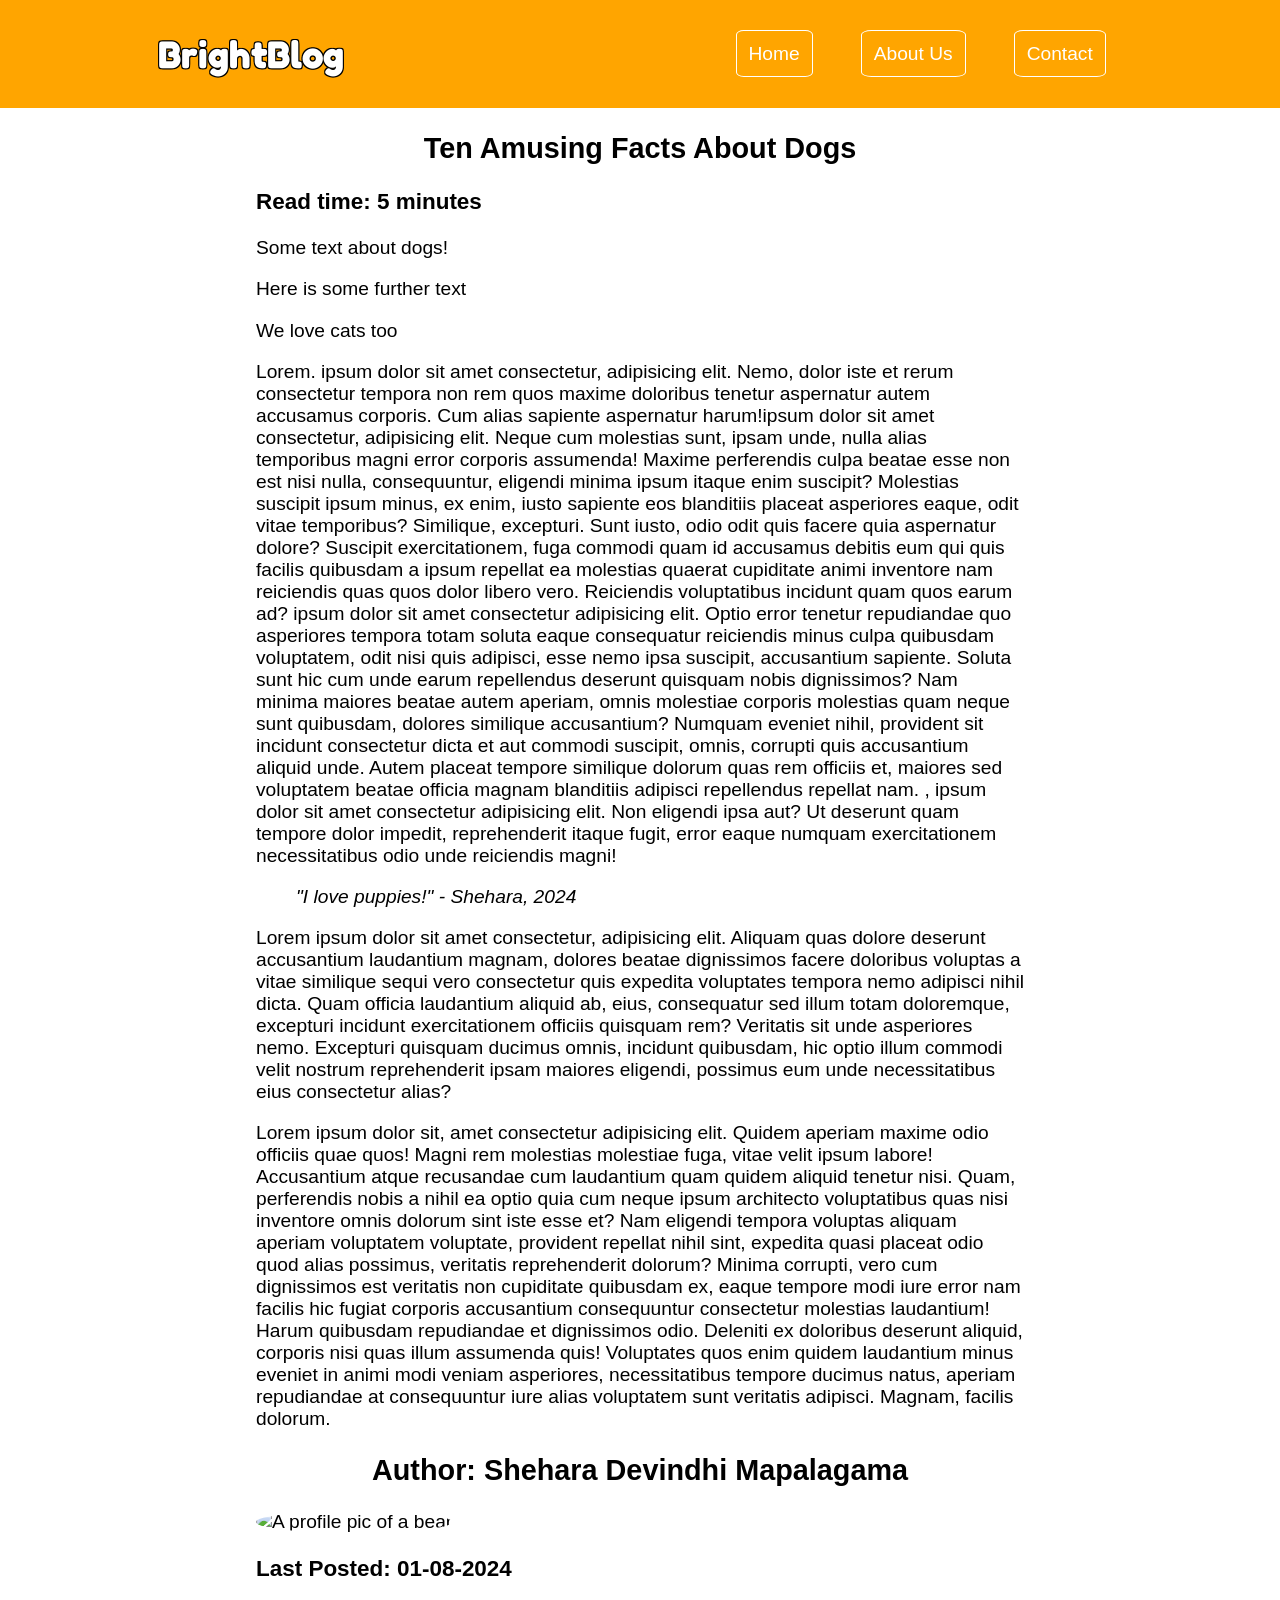
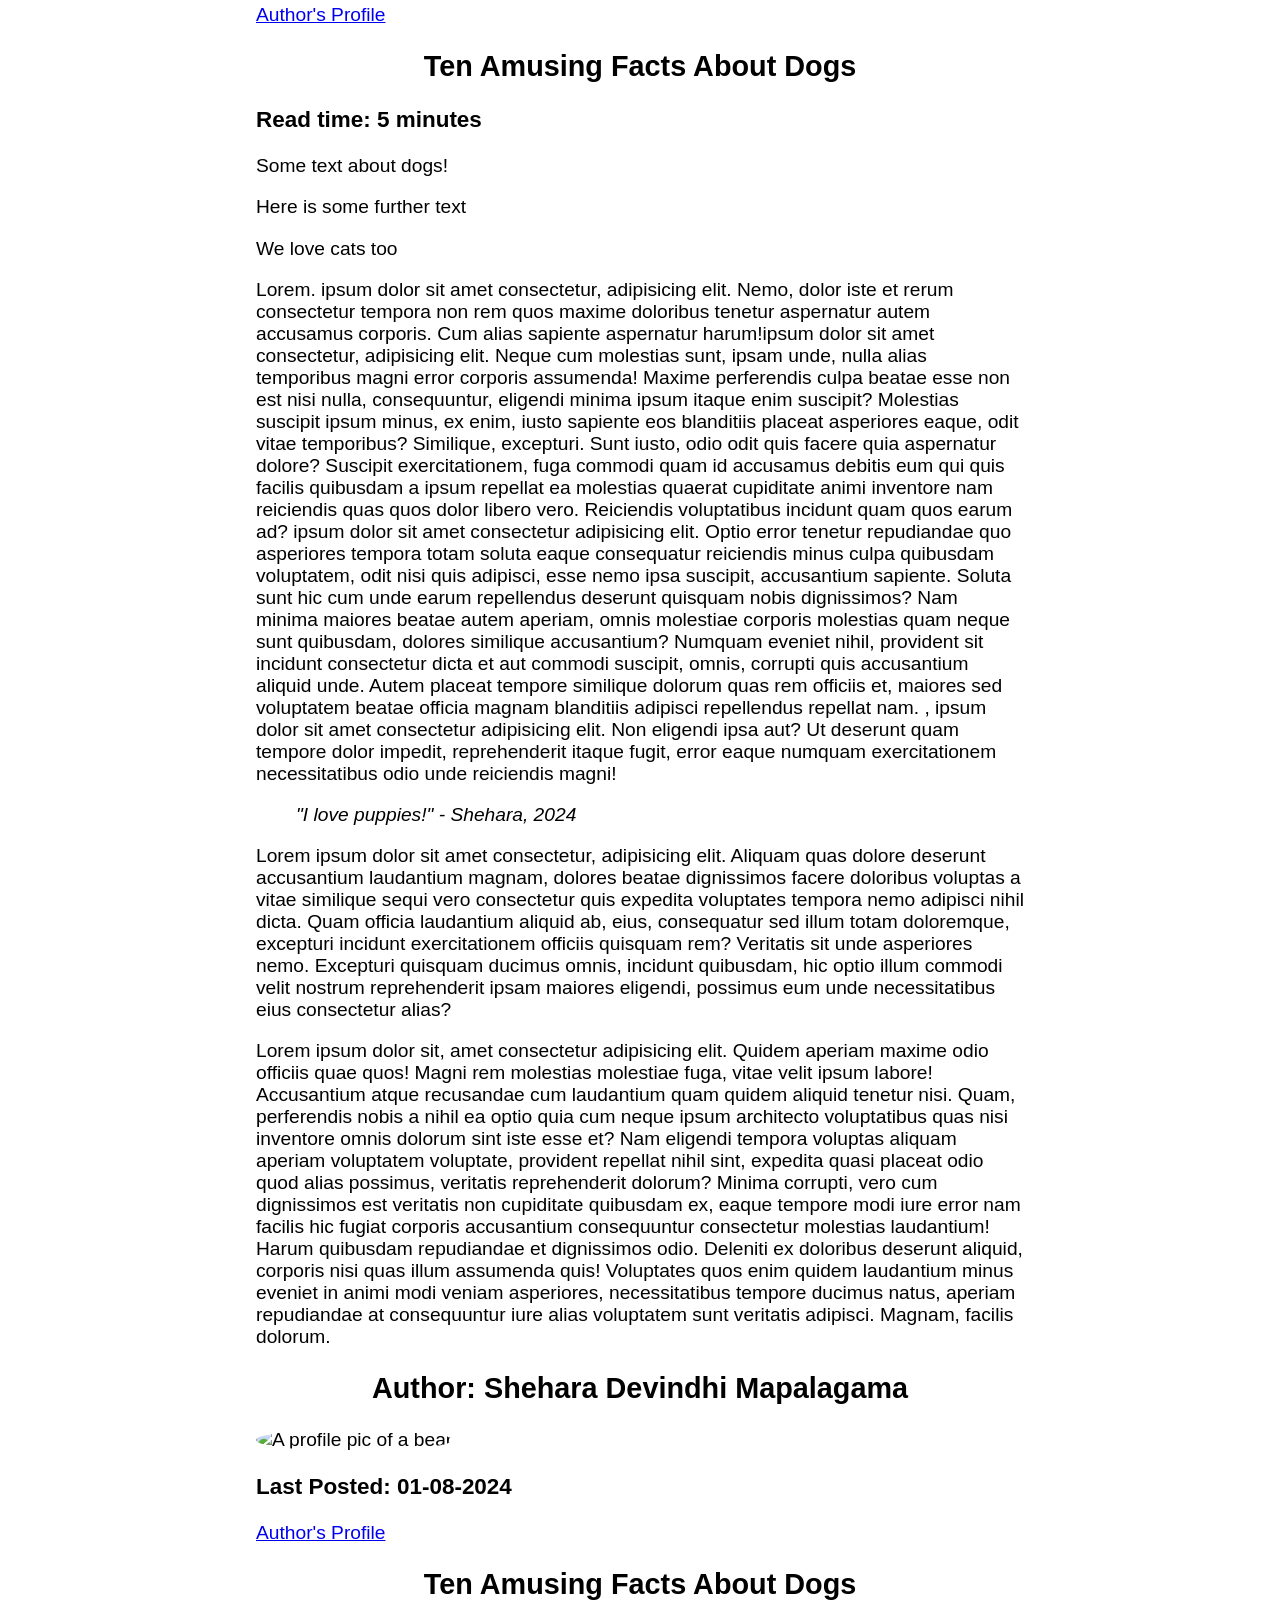
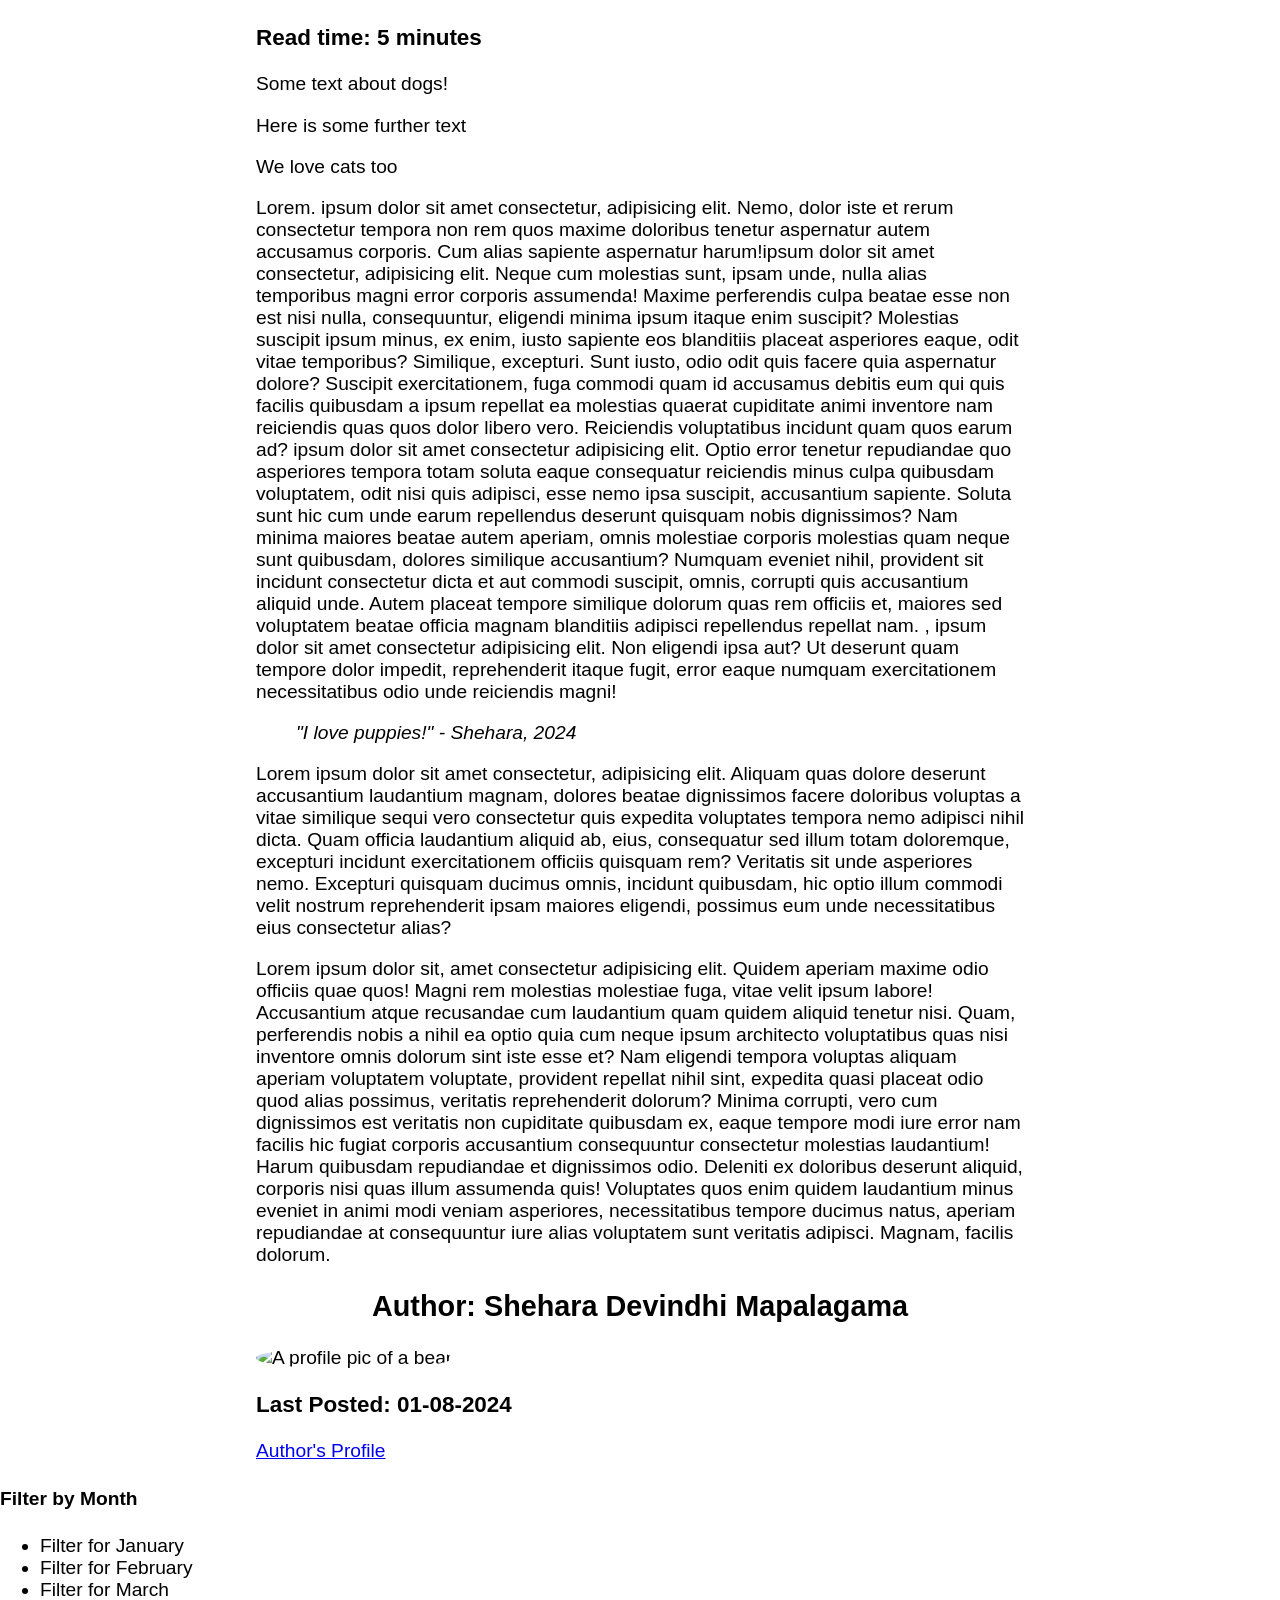
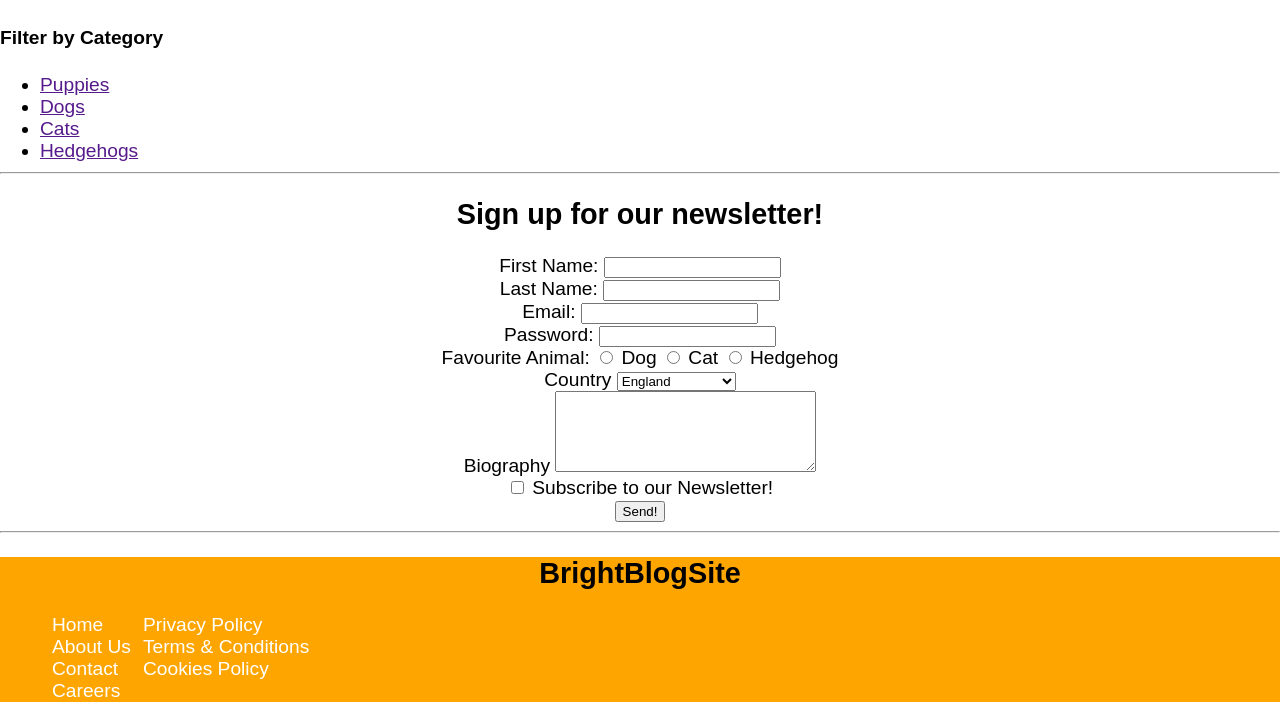
==== index.html @ 5679c1b8 "initial comment" ====
<!DOCTYPE html>
<html lang="en">
<head>
    <link rel="stylesheet" href="style.css">
    <script src = "app.js"> </script>
    <link href="https://fonts.googleapis.com/css2?family=Fredoka+One&display=swap"  rel="stylesheet">
    <meta charset="UTF-8">
    <meta name="viewport" content="width=device-width, initial-scale=1.0">
    <title>BrightBlogSite</title>
</head>
<body>
    <header>
        <!-- the content of the header goes here -->
         <h1  id="logo">BrightBlog</h1>
         <nav>
            <ul id="nav-ul">
                <li><a href="" class="navbutton">Home</a></li>
                <li><a href="" class="navbutton">About Us</a></li>
                <li><a href="" class="navbutton">Contact</a></li>
            </ul>
         </nav>
    </header>  
    <main>
        <div id="main-content">
            <article>
                <header>
                <!-- Article's Header Goes Here -->
                <h2> Ten Amusing Facts About Dogs </h2>
                <h3> Read time: 5 minutes </h3>
                </header>
                <main>
                    <p> Some text about dogs! </p>
                    <p> Here is some further text </p>
                    <p> We love cats too </p>
                    <p> Lorem. ipsum dolor sit amet consectetur, adipisicing elit. Nemo, dolor iste et rerum consectetur tempora non rem quos maxime doloribus tenetur aspernatur autem accusamus corporis. Cum alias sapiente aspernatur harum!ipsum dolor sit amet consectetur, adipisicing elit. Neque cum molestias sunt, ipsam unde, nulla alias temporibus magni error corporis assumenda! Maxime perferendis culpa beatae esse non est nisi nulla, consequuntur, eligendi minima ipsum itaque enim suscipit? Molestias suscipit ipsum minus, ex enim, iusto sapiente eos blanditiis placeat asperiores eaque, odit vitae temporibus? Similique, excepturi. Sunt iusto, odio odit quis facere quia aspernatur dolore? Suscipit exercitationem, fuga commodi quam id accusamus debitis eum qui quis facilis quibusdam a ipsum repellat ea molestias quaerat cupiditate animi inventore nam reiciendis quas quos dolor libero vero. Reiciendis voluptatibus incidunt quam quos earum ad? ipsum dolor sit amet consectetur adipisicing elit. Optio error tenetur repudiandae quo asperiores tempora totam soluta eaque consequatur reiciendis minus culpa quibusdam voluptatem, odit nisi quis adipisci, esse nemo ipsa suscipit, accusantium sapiente. Soluta sunt hic cum unde earum repellendus deserunt quisquam nobis dignissimos? Nam minima maiores beatae autem aperiam, omnis molestiae corporis molestias quam neque sunt quibusdam, dolores similique accusantium? Numquam eveniet nihil, provident sit incidunt consectetur dicta et aut commodi suscipit, omnis, corrupti quis accusantium aliquid unde. Autem placeat tempore similique dolorum quas rem officiis et, maiores sed voluptatem beatae officia magnam blanditiis adipisci repellendus repellat nam.
                        , ipsum dolor sit amet consectetur adipisicing elit. Non eligendi ipsa aut? Ut deserunt quam tempore dolor impedit, reprehenderit itaque fugit, error eaque numquam exercitationem necessitatibus odio unde reiciendis magni!</p>
                    <blockquote>
                       <cite> "I love puppies!" - Shehara, 2024 </cite>
                    </blockquote>
                    <p>Lorem ipsum dolor sit amet consectetur, adipisicing elit. Aliquam quas dolore deserunt accusantium laudantium magnam, dolores beatae dignissimos facere doloribus voluptas a vitae similique sequi vero consectetur quis expedita voluptates tempora nemo adipisci nihil dicta. Quam officia laudantium aliquid ab, eius, consequatur sed illum totam doloremque, excepturi incidunt exercitationem officiis quisquam rem? Veritatis sit unde asperiores nemo. Excepturi quisquam ducimus omnis, incidunt quibusdam, hic optio illum commodi velit nostrum reprehenderit ipsam maiores eligendi, possimus eum unde necessitatibus eius consectetur alias?</p>
                    <p>Lorem ipsum dolor sit, amet consectetur adipisicing elit. Quidem aperiam maxime odio officiis quae quos! Magni rem molestias molestiae fuga, vitae velit ipsum labore! Accusantium atque recusandae cum laudantium quam quidem aliquid tenetur nisi. Quam, perferendis nobis a nihil ea optio quia cum neque ipsum architecto voluptatibus quas nisi inventore omnis dolorum sint iste esse et? Nam eligendi tempora voluptas aliquam aperiam voluptatem voluptate, provident repellat nihil sint, expedita quasi placeat odio quod alias possimus, veritatis reprehenderit dolorum? Minima corrupti, vero cum dignissimos est veritatis non cupiditate quibusdam ex, eaque tempore modi iure error nam facilis hic fugiat corporis accusantium consequuntur consectetur molestias laudantium! Harum quibusdam repudiandae et dignissimos odio. Deleniti ex doloribus deserunt aliquid, corporis nisi quas illum assumenda quis! Voluptates quos enim quidem laudantium minus eveniet in animi modi veniam asperiores, necessitatibus tempore ducimus natus, aperiam repudiandae at consequuntur iure alias voluptatem sunt veritatis adipisci. Magnam, facilis dolorum.</p>
                </main>
                <footer>
                    <h2> Author: Shehara Devindhi Mapalagama </h2>
                    <img src="https://placebear.com/500/200" alt="A profile pic of a bear">
                    <h3> Last Posted: 01-08-2024 </h3>
                    <a href="https://www.netflix.com/browse" target="_blank"> Author's Profile </a>
                </footer>
            </article>
            <article>
                <header>
                <!-- Article's Header Goes Here -->
                <h2> Ten Amusing Facts About Dogs </h2>
                <h3> Read time: 5 minutes </h3>
                </header>
                <main>
                    <p> Some text about dogs! </p>
                    <p> Here is some further text </p>
                    <p> We love cats too </p>
                    <p> Lorem. ipsum dolor sit amet consectetur, adipisicing elit. Nemo, dolor iste et rerum consectetur tempora non rem quos maxime doloribus tenetur aspernatur autem accusamus corporis. Cum alias sapiente aspernatur harum!ipsum dolor sit amet consectetur, adipisicing elit. Neque cum molestias sunt, ipsam unde, nulla alias temporibus magni error corporis assumenda! Maxime perferendis culpa beatae esse non est nisi nulla, consequuntur, eligendi minima ipsum itaque enim suscipit? Molestias suscipit ipsum minus, ex enim, iusto sapiente eos blanditiis placeat asperiores eaque, odit vitae temporibus? Similique, excepturi. Sunt iusto, odio odit quis facere quia aspernatur dolore? Suscipit exercitationem, fuga commodi quam id accusamus debitis eum qui quis facilis quibusdam a ipsum repellat ea molestias quaerat cupiditate animi inventore nam reiciendis quas quos dolor libero vero. Reiciendis voluptatibus incidunt quam quos earum ad? ipsum dolor sit amet consectetur adipisicing elit. Optio error tenetur repudiandae quo asperiores tempora totam soluta eaque consequatur reiciendis minus culpa quibusdam voluptatem, odit nisi quis adipisci, esse nemo ipsa suscipit, accusantium sapiente. Soluta sunt hic cum unde earum repellendus deserunt quisquam nobis dignissimos? Nam minima maiores beatae autem aperiam, omnis molestiae corporis molestias quam neque sunt quibusdam, dolores similique accusantium? Numquam eveniet nihil, provident sit incidunt consectetur dicta et aut commodi suscipit, omnis, corrupti quis accusantium aliquid unde. Autem placeat tempore similique dolorum quas rem officiis et, maiores sed voluptatem beatae officia magnam blanditiis adipisci repellendus repellat nam.
                        , ipsum dolor sit amet consectetur adipisicing elit. Non eligendi ipsa aut? Ut deserunt quam tempore dolor impedit, reprehenderit itaque fugit, error eaque numquam exercitationem necessitatibus odio unde reiciendis magni!</p>
                    <blockquote>
                       <cite> "I love puppies!" - Shehara, 2024 </cite>
                    </blockquote>
                    <p>Lorem ipsum dolor sit amet consectetur, adipisicing elit. Aliquam quas dolore deserunt accusantium laudantium magnam, dolores beatae dignissimos facere doloribus voluptas a vitae similique sequi vero consectetur quis expedita voluptates tempora nemo adipisci nihil dicta. Quam officia laudantium aliquid ab, eius, consequatur sed illum totam doloremque, excepturi incidunt exercitationem officiis quisquam rem? Veritatis sit unde asperiores nemo. Excepturi quisquam ducimus omnis, incidunt quibusdam, hic optio illum commodi velit nostrum reprehenderit ipsam maiores eligendi, possimus eum unde necessitatibus eius consectetur alias?</p>
                    <p>Lorem ipsum dolor sit, amet consectetur adipisicing elit. Quidem aperiam maxime odio officiis quae quos! Magni rem molestias molestiae fuga, vitae velit ipsum labore! Accusantium atque recusandae cum laudantium quam quidem aliquid tenetur nisi. Quam, perferendis nobis a nihil ea optio quia cum neque ipsum architecto voluptatibus quas nisi inventore omnis dolorum sint iste esse et? Nam eligendi tempora voluptas aliquam aperiam voluptatem voluptate, provident repellat nihil sint, expedita quasi placeat odio quod alias possimus, veritatis reprehenderit dolorum? Minima corrupti, vero cum dignissimos est veritatis non cupiditate quibusdam ex, eaque tempore modi iure error nam facilis hic fugiat corporis accusantium consequuntur consectetur molestias laudantium! Harum quibusdam repudiandae et dignissimos odio. Deleniti ex doloribus deserunt aliquid, corporis nisi quas illum assumenda quis! Voluptates quos enim quidem laudantium minus eveniet in animi modi veniam asperiores, necessitatibus tempore ducimus natus, aperiam repudiandae at consequuntur iure alias voluptatem sunt veritatis adipisci. Magnam, facilis dolorum.</p>
                </main>
                <footer>
                    <h2> Author: Shehara Devindhi Mapalagama </h2>
                    <img src="https://placebear.com/500/200" alt="A profile pic of a bear">
                    <h3> Last Posted: 01-08-2024 </h3>
                    <a href="https://www.netflix.com/browse" target="_blank"> Author's Profile </a>
                </footer>
            </article>
            <article>
                <header>
                <!-- Article's Header Goes Here -->
                <h2> Ten Amusing Facts About Dogs </h2>
                <h3> Read time: 5 minutes </h3>
                </header>
                <main>
                    <p> Some text about dogs! </p>
                    <p> Here is some further text </p>
                    <p> We love cats too </p>
                    <p> Lorem. ipsum dolor sit amet consectetur, adipisicing elit. Nemo, dolor iste et rerum consectetur tempora non rem quos maxime doloribus tenetur aspernatur autem accusamus corporis. Cum alias sapiente aspernatur harum!ipsum dolor sit amet consectetur, adipisicing elit. Neque cum molestias sunt, ipsam unde, nulla alias temporibus magni error corporis assumenda! Maxime perferendis culpa beatae esse non est nisi nulla, consequuntur, eligendi minima ipsum itaque enim suscipit? Molestias suscipit ipsum minus, ex enim, iusto sapiente eos blanditiis placeat asperiores eaque, odit vitae temporibus? Similique, excepturi. Sunt iusto, odio odit quis facere quia aspernatur dolore? Suscipit exercitationem, fuga commodi quam id accusamus debitis eum qui quis facilis quibusdam a ipsum repellat ea molestias quaerat cupiditate animi inventore nam reiciendis quas quos dolor libero vero. Reiciendis voluptatibus incidunt quam quos earum ad? ipsum dolor sit amet consectetur adipisicing elit. Optio error tenetur repudiandae quo asperiores tempora totam soluta eaque consequatur reiciendis minus culpa quibusdam voluptatem, odit nisi quis adipisci, esse nemo ipsa suscipit, accusantium sapiente. Soluta sunt hic cum unde earum repellendus deserunt quisquam nobis dignissimos? Nam minima maiores beatae autem aperiam, omnis molestiae corporis molestias quam neque sunt quibusdam, dolores similique accusantium? Numquam eveniet nihil, provident sit incidunt consectetur dicta et aut commodi suscipit, omnis, corrupti quis accusantium aliquid unde. Autem placeat tempore similique dolorum quas rem officiis et, maiores sed voluptatem beatae officia magnam blanditiis adipisci repellendus repellat nam.
                        , ipsum dolor sit amet consectetur adipisicing elit. Non eligendi ipsa aut? Ut deserunt quam tempore dolor impedit, reprehenderit itaque fugit, error eaque numquam exercitationem necessitatibus odio unde reiciendis magni!</p>
                    <blockquote>
                       <cite> "I love puppies!" - Shehara, 2024 </cite>
                    </blockquote>
                    <p>Lorem ipsum dolor sit amet consectetur, adipisicing elit. Aliquam quas dolore deserunt accusantium laudantium magnam, dolores beatae dignissimos facere doloribus voluptas a vitae similique sequi vero consectetur quis expedita voluptates tempora nemo adipisci nihil dicta. Quam officia laudantium aliquid ab, eius, consequatur sed illum totam doloremque, excepturi incidunt exercitationem officiis quisquam rem? Veritatis sit unde asperiores nemo. Excepturi quisquam ducimus omnis, incidunt quibusdam, hic optio illum commodi velit nostrum reprehenderit ipsam maiores eligendi, possimus eum unde necessitatibus eius consectetur alias?</p>
                    <p>Lorem ipsum dolor sit, amet consectetur adipisicing elit. Quidem aperiam maxime odio officiis quae quos! Magni rem molestias molestiae fuga, vitae velit ipsum labore! Accusantium atque recusandae cum laudantium quam quidem aliquid tenetur nisi. Quam, perferendis nobis a nihil ea optio quia cum neque ipsum architecto voluptatibus quas nisi inventore omnis dolorum sint iste esse et? Nam eligendi tempora voluptas aliquam aperiam voluptatem voluptate, provident repellat nihil sint, expedita quasi placeat odio quod alias possimus, veritatis reprehenderit dolorum? Minima corrupti, vero cum dignissimos est veritatis non cupiditate quibusdam ex, eaque tempore modi iure error nam facilis hic fugiat corporis accusantium consequuntur consectetur molestias laudantium! Harum quibusdam repudiandae et dignissimos odio. Deleniti ex doloribus deserunt aliquid, corporis nisi quas illum assumenda quis! Voluptates quos enim quidem laudantium minus eveniet in animi modi veniam asperiores, necessitatibus tempore ducimus natus, aperiam repudiandae at consequuntur iure alias voluptatem sunt veritatis adipisci. Magnam, facilis dolorum.</p>
                </main>
                <footer>
                    <h2> Author: Shehara Devindhi Mapalagama </h2>
                    <img src="https://placebear.com/500/200" alt="A profile pic of a bear">
                    <h3> Last Posted: 01-08-2024 </h3>
                    <a href="https://www.netflix.com/browse" target="_blank"> Author's Profile </a>
                </footer>
            </article>
        </div>
        
        <aside>
            <section>
               <h4> Filter by Month </h4>
               <nav>
                <ul>
                    <li><a href=""></a>Filter for January</li>
                    <li><a href=""></a>Filter for February</li>
                    <li><a href=""></a>Filter for March</li>
                </ul>
               </nav>
            </section>
            <h4> Filter by Category </h4>
            <nav>
                <ul>
                    <li><a href="">Puppies</a></li>
                    <li><a href="">Dogs</a></li>
                    <li><a href="">Cats</a></li>
                    <li><a href="">Hedgehogs</a></li>
                </ul>
            </nav>
            <section>
        <aside>
        </div>
        <div>
            
        <!-- main content of the website can go here -->
         <hr>
        <h2>Sign up for our newsletter!</h2>
        <form action="" method="">
            <label for="first_name"> First Name: </label>
            <input type="text" id="first_name" name="first_name" required>
            <br>
            <label for="last_name"> Last Name: </label>
            <input type="text" id="last_name" name="last_name" required>
            <br>
            <label for="email"> Email: </label>
            <input type="email" name="email" id="email">
            <br>
            <label for="password"> Password: </label>
            <input type="password" name="password" id="password">
            <br>
            <label for="favourite_animal">Favourite Animal:</label>
            <input type="radio" name="favourite_animal" id="dog" value="dog">
            <label for="dog">Dog</label>
            <input type="radio" name="favourite_animal" id="cat" value="cat">
            <label for="cat">Cat</label>
            <input type="radio" name="favourite_animal" id="hedgehog" value="hedgehog">
            <label for="hedgehog">Hedgehog</label>
            <br>
            <label for="country">Country</label>
            <select name="country" id="country">
                <option value="england">England</option>
                <option value="scotland">Scotland</option>
                <option value="wales">Wales</option>
                <option value="northern_ireland">Northern Ireland</option>
            </select>
            <br>
            <label for="bio">Biography</label>
            <textarea name="bio" id="bio" cols="30" rows="5"></textarea>
            <br>
            <input type="checkbox" id="subscribe" name="subscribe" > 
            <label for="subscribe">Subscribe to our Newsletter!</label>
            <br>
            <input type="Submit" value="Send!">

         </form>
         <hr>
    </main>
    <footer>
       <h2>BrightBlogSite</h2>
       <section>
        <nav>
            <ul id="footer-ul">
                <div>
                    <li><a href="">Home</a></li>
                    <li><a href="">About Us</a></li>
                    <li><a href="">Contact</a></li>
                    <li><a href="">Careers</a></li>
                </div>
                <div>
                    <li><a href="">Privacy Policy</a></li>
                    <li><a href="">Terms & Conditions</a></li>
                    <li><a href="">Cookies Policy</a></li>  
                </div>
            </ul>
        </nav>
       </section>
    </footer>
</body>
</html>
---- style.css ----
body  {
    font-family: Helvetica, Arial, Helvetica, sans-serif;
    margin: 0px;
    font-size: 1.5vw;
}

#logo  {
    margin: 0px;
    padding: 8px;
    font-family: "Fredoka One", sans-serif ;
    width: 16%;
    text-shadow: 
    -1px -1px 0 black,  /* Top-left shadow */
     1px -1px 0 black,  /* Top-right shadow */
    -1px  1px 0 black,  /* Bottom-left shadow */
     1px  1px 0 black;  /* Bottom-right shadow */
}

ul  {
    margin: 0px;
}

body > header  {
    background-color: orange;
    color: white;
    display: flex;
    height: 12vh;
    align-items: center;
    justify-content: space-around;
}

#nav-ul  {
    display: flex;
}

#nav-ul > li {
    padding:  8px;
    margin: 16px;
}


body > header > nav > ul {
    list-style: none;
    text-decoration: none;
}

.navbutton {
    color: white;
    text-decoration: none;
    padding: 12px;
    border: 1px solid white;
    border-radius: 10%;
}

body > main article {
    width: 60%;
    margin: auto;
}

#main-content {
    justify-content: space-around;
}

#main-content > div {
    width: 70%;
}

form  {
    text-align: center;
}

h2  {
    text-align: center;
}

body > footer  {
    background-color:orange;
}

img  {
    border-radius: 50%;
}

#footer-ul{
    display: flex;
    list-style: none;
}

#footer-ul > div > li  {
    margin-left: 12px;
}

#footer-ul > div > li > a  {
    text-decoration: none;
    color: white;
}
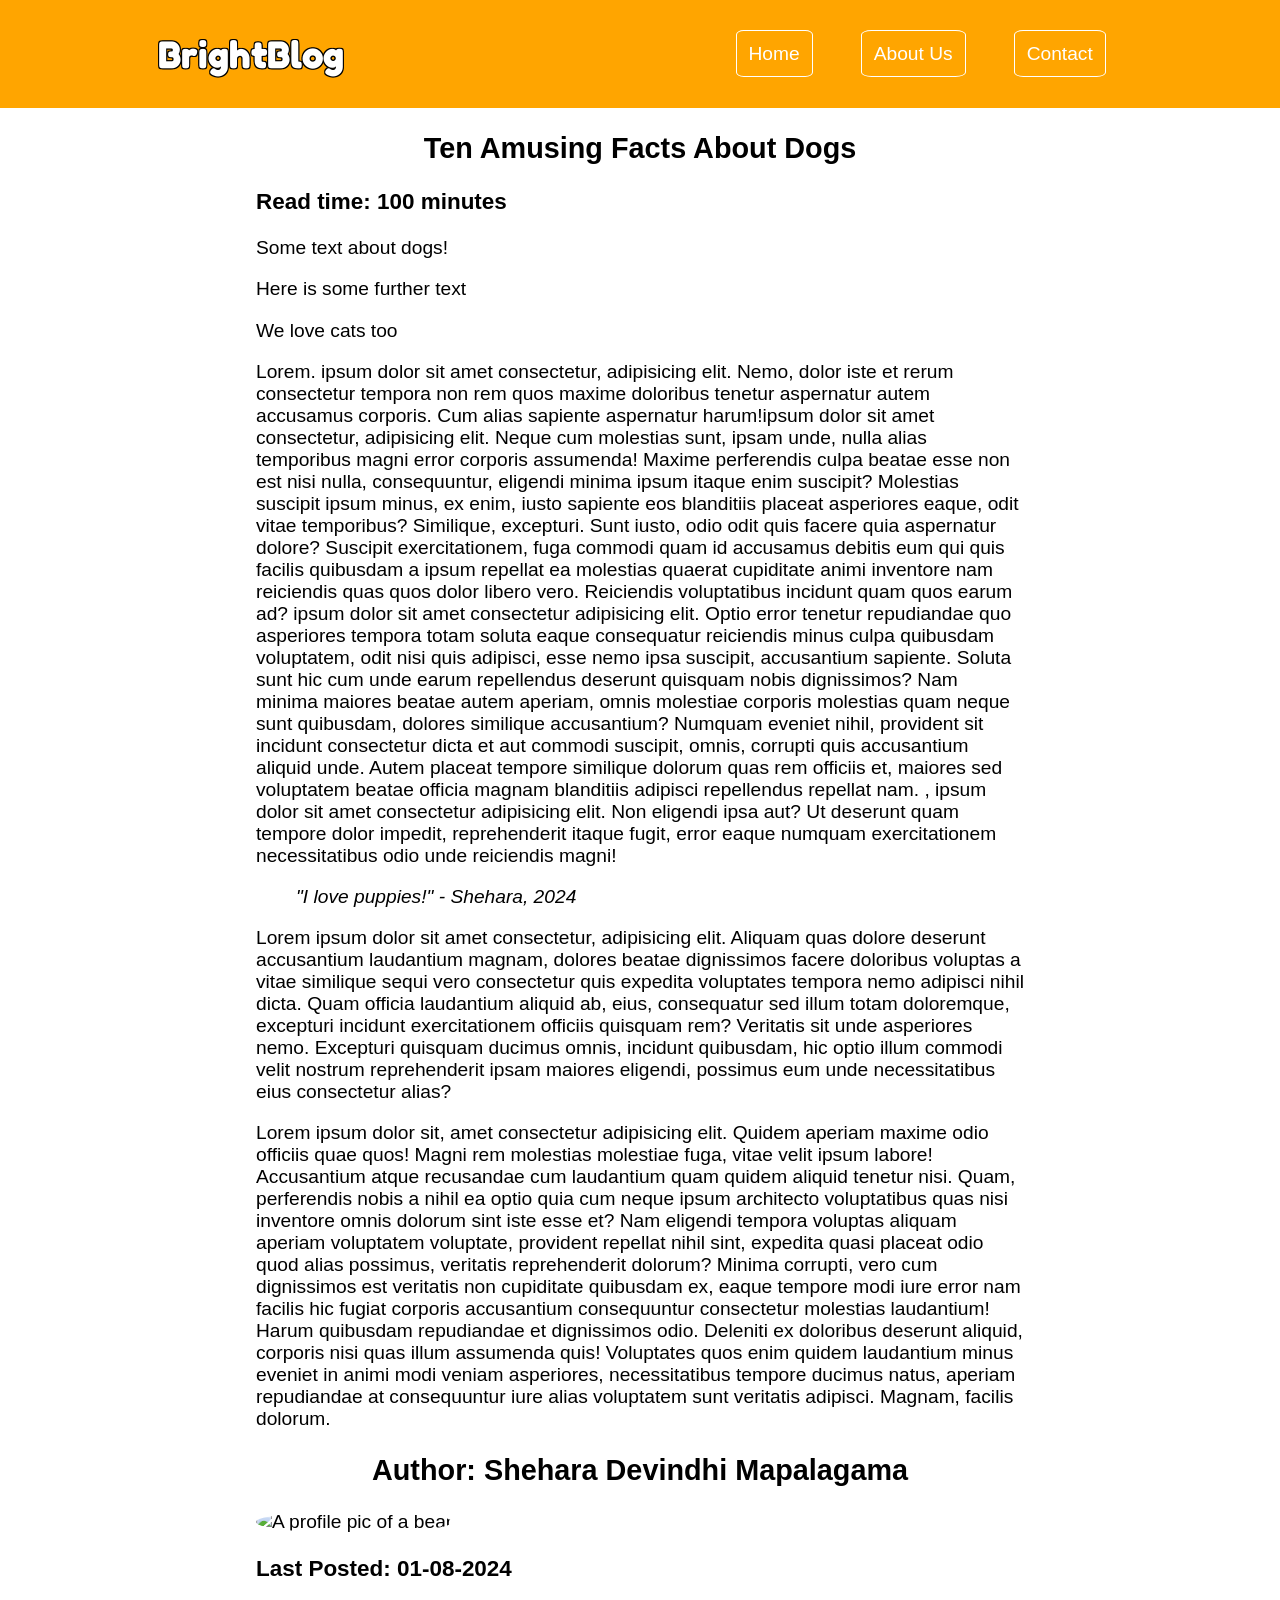
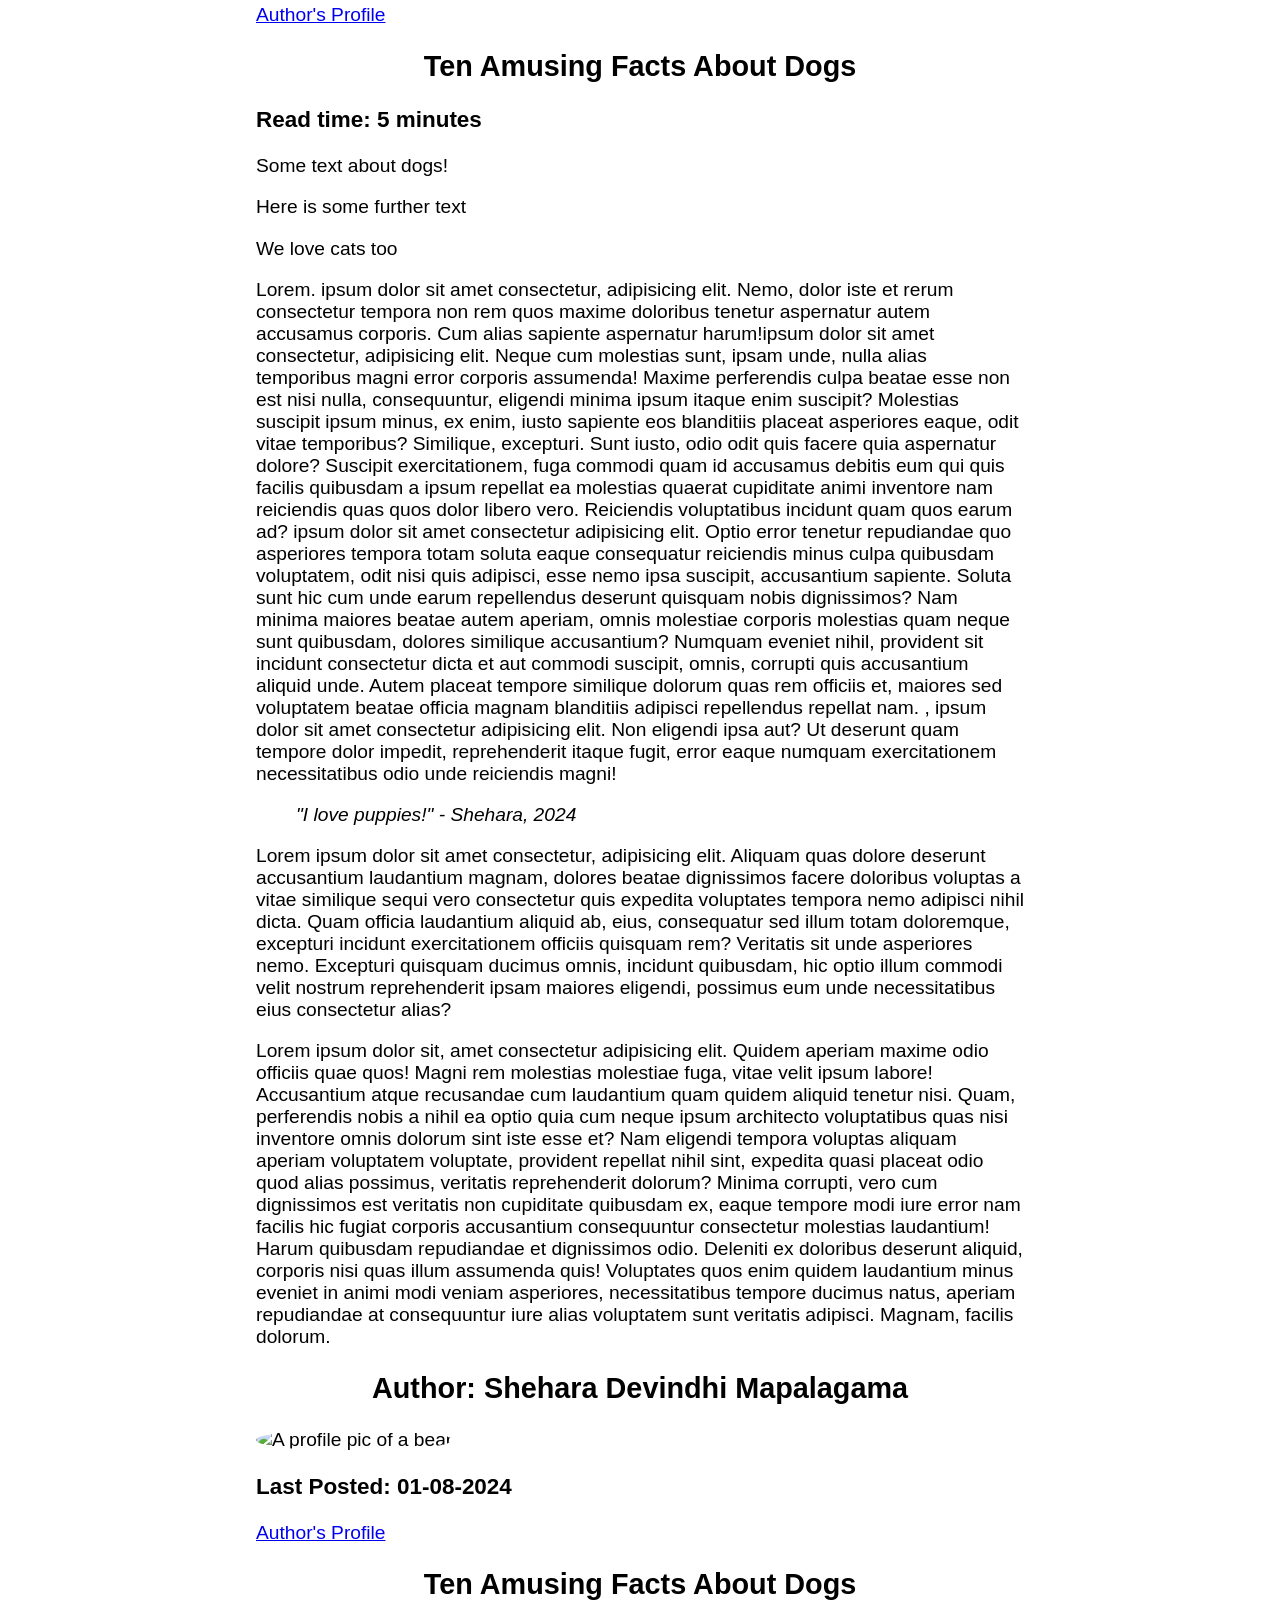
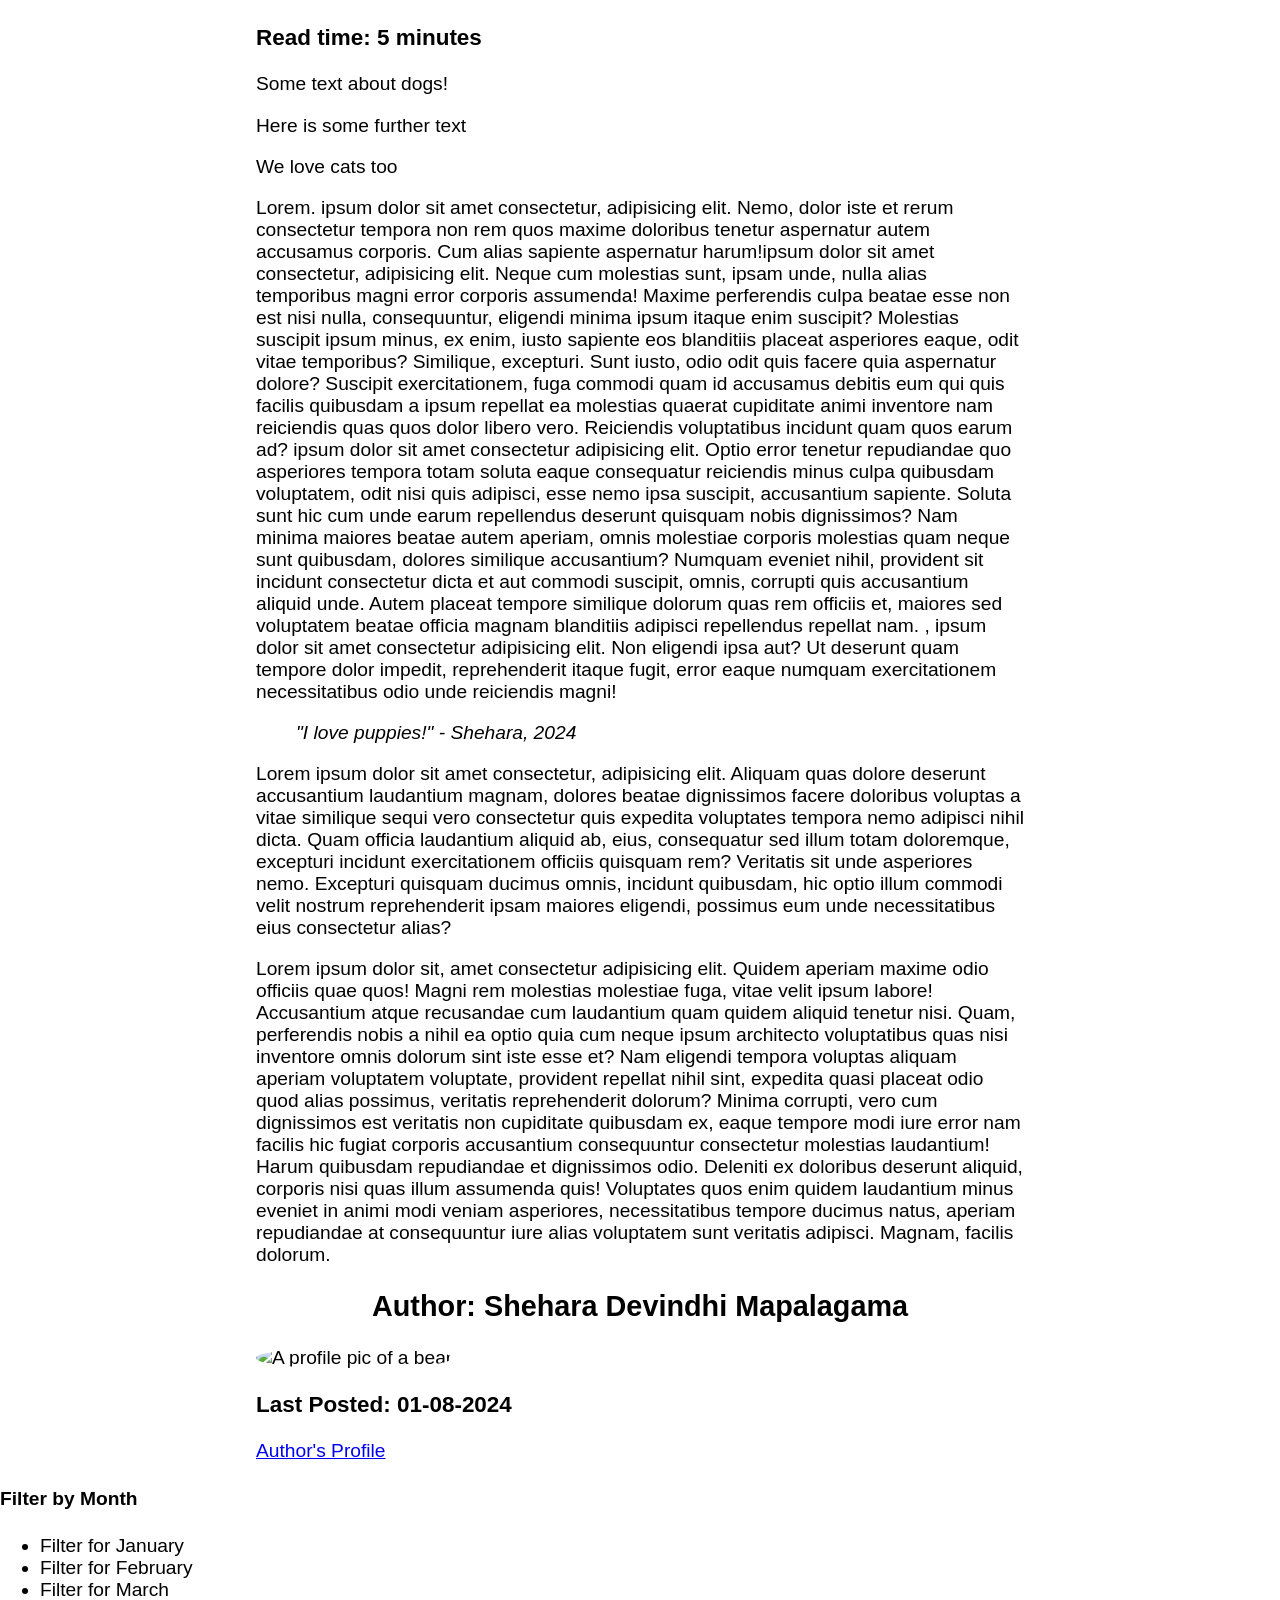
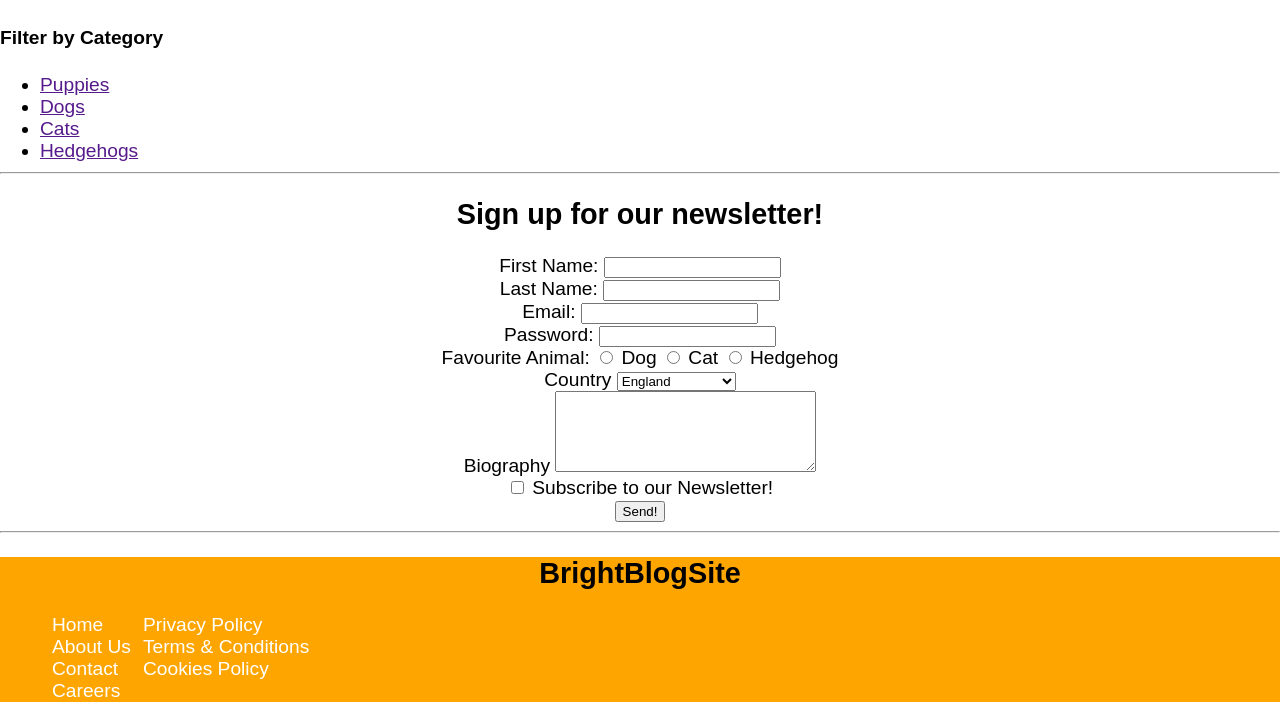
==== commit 33324b86: "Update index.html" ====
--- a/index.html
+++ b/index.html
@@ -26,7 +26,7 @@
                 <header>
                 <!-- Article's Header Goes Here -->
                 <h2> Ten Amusing Facts About Dogs </h2>
-                <h3> Read time: 5 minutes </h3>
+                <h3> Read time: 100 minutes </h3>
                 </header>
                 <main>
                     <p> Some text about dogs! </p>
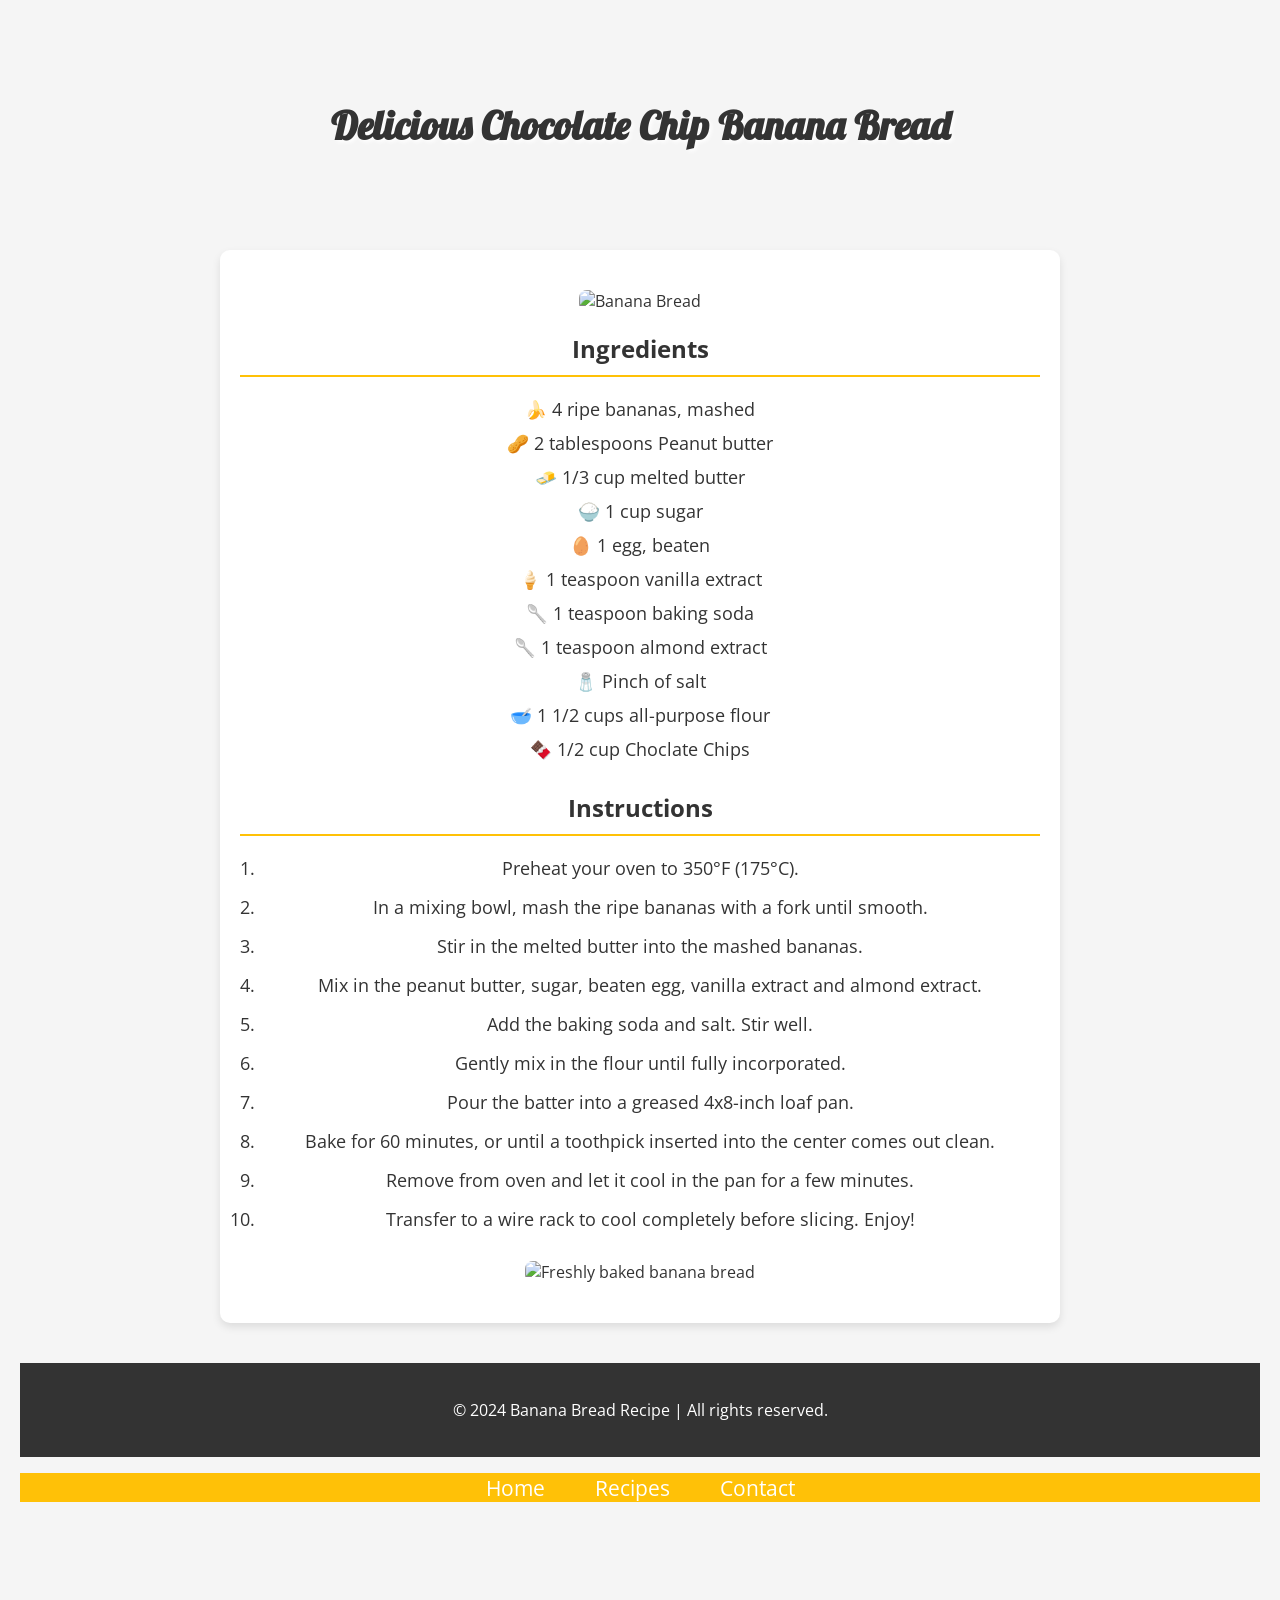
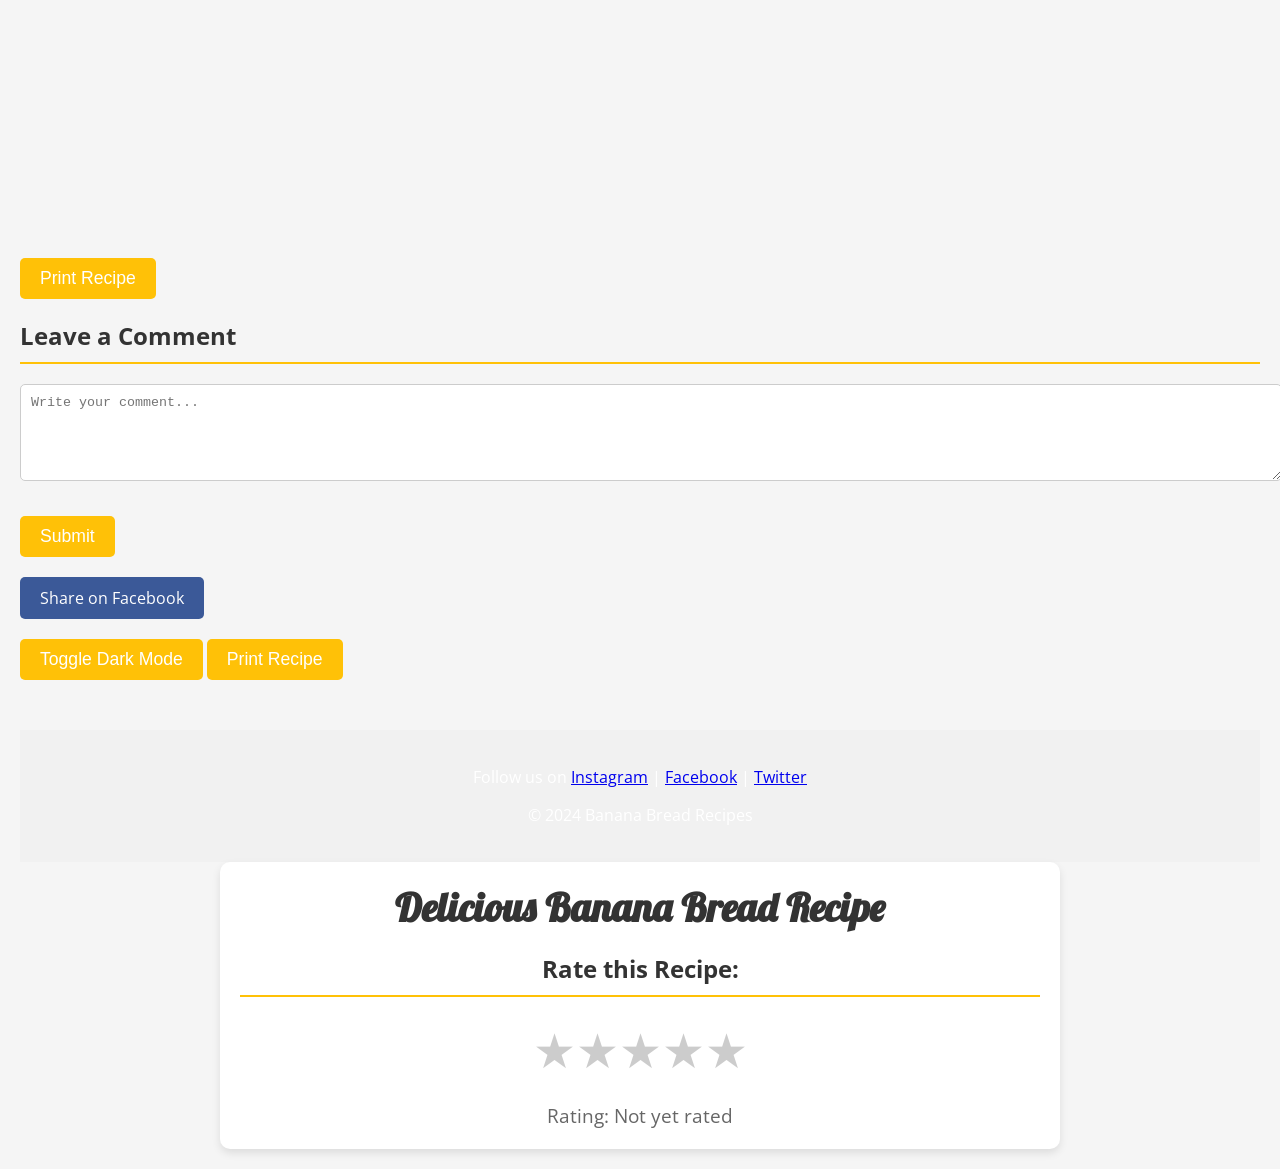
==== commit e176a973: "Update" ====
--- a/index.html
+++ b/index.html
@@ -1,191 +1,434 @@
 <!DOCTYPE html>
 <html lang="en">
 <head>
-    <link rel="stylesheet" href="style.css">
-    <script src = "app.js"> </script>
-    <link href="https://fonts.googleapis.com/css2?family=Fredoka+One&display=swap"  rel="stylesheet">
     <meta charset="UTF-8">
     <meta name="viewport" content="width=device-width, initial-scale=1.0">
-    <title>BrightBlogSite</title>
+    <meta http-equiv="X-UA-Compatible" content="IE=edge">
+    <title>Chocolate Chip Banana Bread Recipe</title>
+    <style>
+        body {
+            font-family: 'Arial', sans-serif;
+            background-color: #fafafa;
+            margin: 0;
+            padding: 0;
+            color: #333;
+        }
+        header {
+            background-image: url('https://images.pexels.com/photos/4242122/pexels-photo-4242122.jpeg?auto=compress&cs=tinysrgb&w=1260&h=750&dpr=2');
+            background-size: cover;
+            background-position: center;
+            padding: 80px 20px;
+            text-align: center;
+            color: #fff;
+        }
+        h1 {
+            margin: 0;
+            font-size: 3.5em;
+            text-shadow: 2px 2px 4px white;
+        }
+        .container {
+            max-width: 800px;
+            margin: 20px auto;
+            background-color: #fff;
+            padding: 20px;
+            box-shadow: 0 4px 20px rgba(0, 0, 0, 0.1);
+            border-radius: 8px;
+        }
+        h2 {
+            color: #333;
+            border-bottom: 2px solid #ffc107;
+            padding-bottom: 10px;
+        }
+        .ingredients, .instructions {
+            margin-bottom: 30px;
+        }
+        ul {
+            list-style: none;
+            padding: 0;
+        }
+        ul li {
+            margin-bottom: 10px;
+            font-size: 1.1em;
+        }
+        .instructions ol {
+            margin: 0;
+            padding-left: 20px;
+        }
+        .instructions ol li {
+            margin-bottom: 15px;
+            font-size: 1.1em;
+        }
+        footer {
+            text-align: center;
+            padding: 20px;
+            background-color: #333;
+            color: #fff;
+            margin-top: 40px;
+        }
+        img {
+            max-width: 100%;
+            height: auto;
+            border-radius: 8px;
+        }
+        .centered-image {
+            text-align: center;
+            margin: 20px 0;
+        }
+    </style>
 </head>
 <body>
-    <header>
-        <!-- the content of the header goes here -->
-         <h1  id="logo">BrightBlog</h1>
-         <nav>
-            <ul id="nav-ul">
-                <li><a href="" class="navbutton">Home</a></li>
-                <li><a href="" class="navbutton">About Us</a></li>
-                <li><a href="" class="navbutton">Contact</a></li>
-            </ul>
-         </nav>
-    </header>  
-    <main>
-        <div id="main-content">
-            <article>
-                <header>
-                <!-- Article's Header Goes Here -->
-                <h2> Ten Amusing Facts About Dogs </h2>
-                <h3> Read time: 100 minutes </h3>
-                </header>
-                <main>
-                    <p> Some text about dogs! </p>
-                    <p> Here is some further text </p>
-                    <p> We love cats too </p>
-                    <p> Lorem. ipsum dolor sit amet consectetur, adipisicing elit. Nemo, dolor iste et rerum consectetur tempora non rem quos maxime doloribus tenetur aspernatur autem accusamus corporis. Cum alias sapiente aspernatur harum!ipsum dolor sit amet consectetur, adipisicing elit. Neque cum molestias sunt, ipsam unde, nulla alias temporibus magni error corporis assumenda! Maxime perferendis culpa beatae esse non est nisi nulla, consequuntur, eligendi minima ipsum itaque enim suscipit? Molestias suscipit ipsum minus, ex enim, iusto sapiente eos blanditiis placeat asperiores eaque, odit vitae temporibus? Similique, excepturi. Sunt iusto, odio odit quis facere quia aspernatur dolore? Suscipit exercitationem, fuga commodi quam id accusamus debitis eum qui quis facilis quibusdam a ipsum repellat ea molestias quaerat cupiditate animi inventore nam reiciendis quas quos dolor libero vero. Reiciendis voluptatibus incidunt quam quos earum ad? ipsum dolor sit amet consectetur adipisicing elit. Optio error tenetur repudiandae quo asperiores tempora totam soluta eaque consequatur reiciendis minus culpa quibusdam voluptatem, odit nisi quis adipisci, esse nemo ipsa suscipit, accusantium sapiente. Soluta sunt hic cum unde earum repellendus deserunt quisquam nobis dignissimos? Nam minima maiores beatae autem aperiam, omnis molestiae corporis molestias quam neque sunt quibusdam, dolores similique accusantium? Numquam eveniet nihil, provident sit incidunt consectetur dicta et aut commodi suscipit, omnis, corrupti quis accusantium aliquid unde. Autem placeat tempore similique dolorum quas rem officiis et, maiores sed voluptatem beatae officia magnam blanditiis adipisci repellendus repellat nam.
-                        , ipsum dolor sit amet consectetur adipisicing elit. Non eligendi ipsa aut? Ut deserunt quam tempore dolor impedit, reprehenderit itaque fugit, error eaque numquam exercitationem necessitatibus odio unde reiciendis magni!</p>
-                    <blockquote>
-                       <cite> "I love puppies!" - Shehara, 2024 </cite>
-                    </blockquote>
-                    <p>Lorem ipsum dolor sit amet consectetur, adipisicing elit. Aliquam quas dolore deserunt accusantium laudantium magnam, dolores beatae dignissimos facere doloribus voluptas a vitae similique sequi vero consectetur quis expedita voluptates tempora nemo adipisci nihil dicta. Quam officia laudantium aliquid ab, eius, consequatur sed illum totam doloremque, excepturi incidunt exercitationem officiis quisquam rem? Veritatis sit unde asperiores nemo. Excepturi quisquam ducimus omnis, incidunt quibusdam, hic optio illum commodi velit nostrum reprehenderit ipsam maiores eligendi, possimus eum unde necessitatibus eius consectetur alias?</p>
-                    <p>Lorem ipsum dolor sit, amet consectetur adipisicing elit. Quidem aperiam maxime odio officiis quae quos! Magni rem molestias molestiae fuga, vitae velit ipsum labore! Accusantium atque recusandae cum laudantium quam quidem aliquid tenetur nisi. Quam, perferendis nobis a nihil ea optio quia cum neque ipsum architecto voluptatibus quas nisi inventore omnis dolorum sint iste esse et? Nam eligendi tempora voluptas aliquam aperiam voluptatem voluptate, provident repellat nihil sint, expedita quasi placeat odio quod alias possimus, veritatis reprehenderit dolorum? Minima corrupti, vero cum dignissimos est veritatis non cupiditate quibusdam ex, eaque tempore modi iure error nam facilis hic fugiat corporis accusantium consequuntur consectetur molestias laudantium! Harum quibusdam repudiandae et dignissimos odio. Deleniti ex doloribus deserunt aliquid, corporis nisi quas illum assumenda quis! Voluptates quos enim quidem laudantium minus eveniet in animi modi veniam asperiores, necessitatibus tempore ducimus natus, aperiam repudiandae at consequuntur iure alias voluptatem sunt veritatis adipisci. Magnam, facilis dolorum.</p>
-                </main>
-                <footer>
-                    <h2> Author: Shehara Devindhi Mapalagama </h2>
-                    <img src="https://placebear.com/500/200" alt="A profile pic of a bear">
-                    <h3> Last Posted: 01-08-2024 </h3>
-                    <a href="https://www.netflix.com/browse" target="_blank"> Author's Profile </a>
-                </footer>
-            </article>
-            <article>
-                <header>
-                <!-- Article's Header Goes Here -->
-                <h2> Ten Amusing Facts About Dogs </h2>
-                <h3> Read time: 5 minutes </h3>
-                </header>
-                <main>
-                    <p> Some text about dogs! </p>
-                    <p> Here is some further text </p>
-                    <p> We love cats too </p>
-                    <p> Lorem. ipsum dolor sit amet consectetur, adipisicing elit. Nemo, dolor iste et rerum consectetur tempora non rem quos maxime doloribus tenetur aspernatur autem accusamus corporis. Cum alias sapiente aspernatur harum!ipsum dolor sit amet consectetur, adipisicing elit. Neque cum molestias sunt, ipsam unde, nulla alias temporibus magni error corporis assumenda! Maxime perferendis culpa beatae esse non est nisi nulla, consequuntur, eligendi minima ipsum itaque enim suscipit? Molestias suscipit ipsum minus, ex enim, iusto sapiente eos blanditiis placeat asperiores eaque, odit vitae temporibus? Similique, excepturi. Sunt iusto, odio odit quis facere quia aspernatur dolore? Suscipit exercitationem, fuga commodi quam id accusamus debitis eum qui quis facilis quibusdam a ipsum repellat ea molestias quaerat cupiditate animi inventore nam reiciendis quas quos dolor libero vero. Reiciendis voluptatibus incidunt quam quos earum ad? ipsum dolor sit amet consectetur adipisicing elit. Optio error tenetur repudiandae quo asperiores tempora totam soluta eaque consequatur reiciendis minus culpa quibusdam voluptatem, odit nisi quis adipisci, esse nemo ipsa suscipit, accusantium sapiente. Soluta sunt hic cum unde earum repellendus deserunt quisquam nobis dignissimos? Nam minima maiores beatae autem aperiam, omnis molestiae corporis molestias quam neque sunt quibusdam, dolores similique accusantium? Numquam eveniet nihil, provident sit incidunt consectetur dicta et aut commodi suscipit, omnis, corrupti quis accusantium aliquid unde. Autem placeat tempore similique dolorum quas rem officiis et, maiores sed voluptatem beatae officia magnam blanditiis adipisci repellendus repellat nam.
-                        , ipsum dolor sit amet consectetur adipisicing elit. Non eligendi ipsa aut? Ut deserunt quam tempore dolor impedit, reprehenderit itaque fugit, error eaque numquam exercitationem necessitatibus odio unde reiciendis magni!</p>
-                    <blockquote>
-                       <cite> "I love puppies!" - Shehara, 2024 </cite>
-                    </blockquote>
-                    <p>Lorem ipsum dolor sit amet consectetur, adipisicing elit. Aliquam quas dolore deserunt accusantium laudantium magnam, dolores beatae dignissimos facere doloribus voluptas a vitae similique sequi vero consectetur quis expedita voluptates tempora nemo adipisci nihil dicta. Quam officia laudantium aliquid ab, eius, consequatur sed illum totam doloremque, excepturi incidunt exercitationem officiis quisquam rem? Veritatis sit unde asperiores nemo. Excepturi quisquam ducimus omnis, incidunt quibusdam, hic optio illum commodi velit nostrum reprehenderit ipsam maiores eligendi, possimus eum unde necessitatibus eius consectetur alias?</p>
-                    <p>Lorem ipsum dolor sit, amet consectetur adipisicing elit. Quidem aperiam maxime odio officiis quae quos! Magni rem molestias molestiae fuga, vitae velit ipsum labore! Accusantium atque recusandae cum laudantium quam quidem aliquid tenetur nisi. Quam, perferendis nobis a nihil ea optio quia cum neque ipsum architecto voluptatibus quas nisi inventore omnis dolorum sint iste esse et? Nam eligendi tempora voluptas aliquam aperiam voluptatem voluptate, provident repellat nihil sint, expedita quasi placeat odio quod alias possimus, veritatis reprehenderit dolorum? Minima corrupti, vero cum dignissimos est veritatis non cupiditate quibusdam ex, eaque tempore modi iure error nam facilis hic fugiat corporis accusantium consequuntur consectetur molestias laudantium! Harum quibusdam repudiandae et dignissimos odio. Deleniti ex doloribus deserunt aliquid, corporis nisi quas illum assumenda quis! Voluptates quos enim quidem laudantium minus eveniet in animi modi veniam asperiores, necessitatibus tempore ducimus natus, aperiam repudiandae at consequuntur iure alias voluptatem sunt veritatis adipisci. Magnam, facilis dolorum.</p>
-                </main>
-                <footer>
-                    <h2> Author: Shehara Devindhi Mapalagama </h2>
-                    <img src="https://placebear.com/500/200" alt="A profile pic of a bear">
-                    <h3> Last Posted: 01-08-2024 </h3>
-                    <a href="https://www.netflix.com/browse" target="_blank"> Author's Profile </a>
-                </footer>
-            </article>
-            <article>
-                <header>
-                <!-- Article's Header Goes Here -->
-                <h2> Ten Amusing Facts About Dogs </h2>
-                <h3> Read time: 5 minutes </h3>
-                </header>
-                <main>
-                    <p> Some text about dogs! </p>
-                    <p> Here is some further text </p>
-                    <p> We love cats too </p>
-                    <p> Lorem. ipsum dolor sit amet consectetur, adipisicing elit. Nemo, dolor iste et rerum consectetur tempora non rem quos maxime doloribus tenetur aspernatur autem accusamus corporis. Cum alias sapiente aspernatur harum!ipsum dolor sit amet consectetur, adipisicing elit. Neque cum molestias sunt, ipsam unde, nulla alias temporibus magni error corporis assumenda! Maxime perferendis culpa beatae esse non est nisi nulla, consequuntur, eligendi minima ipsum itaque enim suscipit? Molestias suscipit ipsum minus, ex enim, iusto sapiente eos blanditiis placeat asperiores eaque, odit vitae temporibus? Similique, excepturi. Sunt iusto, odio odit quis facere quia aspernatur dolore? Suscipit exercitationem, fuga commodi quam id accusamus debitis eum qui quis facilis quibusdam a ipsum repellat ea molestias quaerat cupiditate animi inventore nam reiciendis quas quos dolor libero vero. Reiciendis voluptatibus incidunt quam quos earum ad? ipsum dolor sit amet consectetur adipisicing elit. Optio error tenetur repudiandae quo asperiores tempora totam soluta eaque consequatur reiciendis minus culpa quibusdam voluptatem, odit nisi quis adipisci, esse nemo ipsa suscipit, accusantium sapiente. Soluta sunt hic cum unde earum repellendus deserunt quisquam nobis dignissimos? Nam minima maiores beatae autem aperiam, omnis molestiae corporis molestias quam neque sunt quibusdam, dolores similique accusantium? Numquam eveniet nihil, provident sit incidunt consectetur dicta et aut commodi suscipit, omnis, corrupti quis accusantium aliquid unde. Autem placeat tempore similique dolorum quas rem officiis et, maiores sed voluptatem beatae officia magnam blanditiis adipisci repellendus repellat nam.
-                        , ipsum dolor sit amet consectetur adipisicing elit. Non eligendi ipsa aut? Ut deserunt quam tempore dolor impedit, reprehenderit itaque fugit, error eaque numquam exercitationem necessitatibus odio unde reiciendis magni!</p>
-                    <blockquote>
-                       <cite> "I love puppies!" - Shehara, 2024 </cite>
-                    </blockquote>
-                    <p>Lorem ipsum dolor sit amet consectetur, adipisicing elit. Aliquam quas dolore deserunt accusantium laudantium magnam, dolores beatae dignissimos facere doloribus voluptas a vitae similique sequi vero consectetur quis expedita voluptates tempora nemo adipisci nihil dicta. Quam officia laudantium aliquid ab, eius, consequatur sed illum totam doloremque, excepturi incidunt exercitationem officiis quisquam rem? Veritatis sit unde asperiores nemo. Excepturi quisquam ducimus omnis, incidunt quibusdam, hic optio illum commodi velit nostrum reprehenderit ipsam maiores eligendi, possimus eum unde necessitatibus eius consectetur alias?</p>
-                    <p>Lorem ipsum dolor sit, amet consectetur adipisicing elit. Quidem aperiam maxime odio officiis quae quos! Magni rem molestias molestiae fuga, vitae velit ipsum labore! Accusantium atque recusandae cum laudantium quam quidem aliquid tenetur nisi. Quam, perferendis nobis a nihil ea optio quia cum neque ipsum architecto voluptatibus quas nisi inventore omnis dolorum sint iste esse et? Nam eligendi tempora voluptas aliquam aperiam voluptatem voluptate, provident repellat nihil sint, expedita quasi placeat odio quod alias possimus, veritatis reprehenderit dolorum? Minima corrupti, vero cum dignissimos est veritatis non cupiditate quibusdam ex, eaque tempore modi iure error nam facilis hic fugiat corporis accusantium consequuntur consectetur molestias laudantium! Harum quibusdam repudiandae et dignissimos odio. Deleniti ex doloribus deserunt aliquid, corporis nisi quas illum assumenda quis! Voluptates quos enim quidem laudantium minus eveniet in animi modi veniam asperiores, necessitatibus tempore ducimus natus, aperiam repudiandae at consequuntur iure alias voluptatem sunt veritatis adipisci. Magnam, facilis dolorum.</p>
-                </main>
-                <footer>
-                    <h2> Author: Shehara Devindhi Mapalagama </h2>
-                    <img src="https://placebear.com/500/200" alt="A profile pic of a bear">
-                    <h3> Last Posted: 01-08-2024 </h3>
-                    <a href="https://www.netflix.com/browse" target="_blank"> Author's Profile </a>
-                </footer>
-            </article>
+
+<header>
+    <h1>Delicious Chocolate Chip Banana Bread</h1>
+</header>
+
+<div class="container">
+    <!-- Banana Bread Picture -->
+    <div class="centered-image">
+        <img src="https://media.istockphoto.com/id/1220304415/photo/banana-bread-with-chocolate-chips-on-a-baking-sheet-with-knife.jpg?s=1024x1024&w=is&k=20&c=mfgaG41oNCl2Mf2UvQ51afo5mNzphiFWXCqFxvQ7_Tc=" alt="Banana Bread">
+    </div>
+
+    <section class="ingredients">
+        <h2>Ingredients</h2>
+        <ul>
+            <li>🍌 4 ripe bananas, mashed</li>
+            <li>🥜 2 tablespoons Peanut butter</li>
+            <li>🧈 1/3 cup melted butter</li>
+            <li>🍚 1 cup sugar</li>
+            <li>🥚 1 egg, beaten</li>
+            <li>🍦 1 teaspoon vanilla extract</li>
+            <li>🥄 1 teaspoon baking soda</li>
+            <li>🥄 1 teaspoon almond extract</li>
+            <li>🧂 Pinch of salt</li>
+            <li>🥣 1 1/2 cups all-purpose flour</li>
+            <li>🍫 1/2 cup Choclate Chips</li>
+        </ul>
+    </section>
+
+    <section class="instructions">
+        <h2>Instructions</h2>
+        <ol>
+            <li>Preheat your oven to 350°F (175°C).</li>
+            <li>In a mixing bowl, mash the ripe bananas with a fork until smooth.</li>
+            <li>Stir in the melted butter into the mashed bananas.</li>
+            <li>Mix in the peanut butter, sugar, beaten egg, vanilla extract and almond extract.</li>
+            <li>Add the baking soda and salt. Stir well.</li>
+            <li>Gently mix in the flour until fully incorporated.</li>
+            <li>Pour the batter into a greased 4x8-inch loaf pan.</li>
+            <li>Bake for 60 minutes, or until a toothpick inserted into the center comes out clean.</li>
+            <li>Remove from oven and let it cool in the pan for a few minutes.</li>
+            <li>Transfer to a wire rack to cool completely before slicing. Enjoy!</li>
+        </ol>
+    </section>
+
+    <!-- Another Image for visual appeal -->
+    <div class="centered-image">
+        <img src="https://media.istockphoto.com/id/1166205431/photo/homemade-orange-cake-with-zucchini-and-chocolate.jpg?s=1024x1024&w=is&k=20&c=v3QnukrHDw3pwylxxEtXzZz8wIqQofdvAW5dvevFs-A=" alt="Freshly baked banana bread">
+    </div>
+</div>
+
+<footer>
+    <p>&copy; 2024 Banana Bread Recipe | All rights reserved.</p>
+</footer>
+
+</body>
+</html>
+
+<nav>
+    <ul>
+        <li><a href="#">Home</a></li>
+        <li><a href="#">Recipes</a></li>
+        <li><a href="#">Contact</a></li>
+    </ul>
+</nav>
+
+<style>
+nav ul {
+    list-style-type: none;
+    padding: 0;
+    display: flex;
+    justify-content: center;
+    background-color: #ffc107;
+}
+
+nav ul li {
+    margin: 0 15px;
+}
+
+nav ul li a {
+    color: white;
+    text-decoration: none;
+    font-size: 1.2em;
+    padding: 10px;
+}
+
+nav ul li a:hover {
+    text-decoration: underline;
+}
+</style>
+<link href="https://fonts.googleapis.com/css2?family=Lobster&family=Open+Sans:wght@400;600&display=swap" rel="stylesheet">
+
+<style>
+    body {
+        font-family: 'Open Sans', sans-serif;
+        color: #333;
+    }
+    h1 {
+        font-family: 'Lobster', cursive;
+        font-size: 3em;
+    }
+</style>
+<div class="centered-video">
+    <iframe width="560" height="315" src="https://www.youtube.com/embed/some-video-id" title="Banana Bread Recipe Video"
+            frameborder="0" allowfullscreen></iframe>
+</div>
+<button onclick="window.print()">Print Recipe</button>
+
+<style>
+button {
+    background-color: #ffc107;
+    color: white;
+    border: none;
+    padding: 10px 20px;
+    font-size: 1.1em;
+    cursor: pointer;
+    border-radius: 5px;
+    margin-top: 20px;
+}
+
+button:hover {
+    background-color: #e0a800;
+}
+</style>
+<div class="comment-section">
+    <h2>Leave a Comment</h2>
+    <textarea rows="5" placeholder="Write your comment..."></textarea>
+    <button type="submit">Submit</button>
+</div>
+
+<style>
+    .comment-section textarea {
+        width: 100%;
+        padding: 10px;
+        margin-bottom: 10px;
+        border: 1px solid #ccc;
+        border-radius: 5px;
+    }
+</style>
+
+</div>
+<div class="share">
+    <a href="https://www.facebook.com/sharer/sharer.php?u=yourwebsite.com" target="_blank">Share on Facebook</a>
+</div>
+
+<style>
+    .share a {
+        text-decoration: none;
+        color: #fff;
+        background-color: #3b5998;
+        padding: 10px 20px;
+        border-radius: 5px;
+        display: inline-block;
+        margin-top: 20px;
+    }
+
+    .share a:hover {
+        background-color: #2d4373;
+    }
+</style>
+<button id="darkModeToggle">Toggle Dark Mode</button>
+
+<script>
+    const toggle = document.getElementById('darkModeToggle');
+    toggle.addEventListener('click', () => {
+        document.body.classList.toggle('dark-mode');
+    }); 
+</script>
+
+
+<style>
+    body.dark-mode {
+        background-color: #333;
+        color: #fff;
+    }
+
+    body.dark-mode .container {
+        background-color: #444;
+    }
+</style>
+<button onclick="window.print()" style="background-color: #ffc107; border: none; padding: 10px 20px;">Print Recipe</button>
+
+<footer style="text-align: center; margin-top: 50px; padding: 20px; background-color: #f1f1f1;">
+    <p>Follow us on <a href="#">Instagram</a> | <a href="#">Facebook</a> | <a href="#">Twitter</a></p>
+    <p>&copy; 2024 Banana Bread Recipes</p>
+</footer>
+
+<!DOCTYPE html>
+<html lang="en">
+<head>
+    <meta charset="UTF-8">
+    <meta name="viewport" content="width=device-width, initial-scale=1.0">
+    <title>Banana Bread Recipe with Rating</title>
+    <link href="https://fonts.googleapis.com/css2?family=Open+Sans:wght@400;700&display=swap" rel="stylesheet">
+    <style>
+        body {
+            font-family: 'Open Sans', sans-serif;
+            padding: 20px;
+            background-color: #f5f5f5;
+            color: #333;
+        }
+
+        .container {
+            max-width: 800px;
+            margin: auto;
+            text-align: center;
+            background-color: #fff;
+            border-radius: 10px;
+            box-shadow: 0 4px 8px rgba(0,0,0,0.1);
+            padding: 20px;
+        }
+
+        h1 {
+            font-family: 'Lobster', cursive;
+            font-size: 2.5em;
+            margin-bottom: 20px;
+            color: #333;
+        }
+
+        .stars {
+            display: flex;
+            justify-content: center;
+            font-size: 3em;
+            color: #ccc;
+            cursor: pointer;
+            margin: 20px 0;
+        }
+
+        .stars span {
+            transition: color 0.3s ease, transform 0.2s ease;
+        }
+
+        .stars span:hover,
+        .stars span.hover,
+        .stars span.selected {
+            color: #ffcc00;
+            transform: scale(1.2);
+        }
+
+        #rating-value {
+            font-size: 1.2em;
+            margin-top: 10px;
+            color: #666;
+        }
+
+        /* Add a smooth shadow effect on hover */
+        .stars span:hover {
+            text-shadow: 0 0 10px rgba(0,0,0,0.3);
+        }
+
+        .button {
+            background-color: #ffc107;
+            border: none;
+            padding: 10px 20px;
+            color: #fff;
+            font-size: 1em;
+            border-radius: 5px;
+            cursor: pointer;
+            transition: background-color 0.3s ease;
+        }
+
+        .button:hover {
+            background-color: #e0a800;
+        }
+    </style>
+</head>
+<body>
+    <div class="container">
+        <h1>Delicious Banana Bread Recipe</h1>
+
+        <!-- Recipe content here -->
+
+        <div id="rating">
+            <h2>Rate this Recipe:</h2>
+            <div class="stars" id="stars">
+                <span data-value="1">&#9733;</span>
+                <span data-value="2">&#9733;</span>
+                <span data-value="3">&#9733;</span>
+                <span data-value="4">&#9733;</span>
+                <span data-value="5">&#9733;</span>
+            </div>
+            <div id="rating-value">Rating: Not yet rated</div>
         </div>
-        
-        <aside>
-            <section>
-               <h4> Filter by Month </h4>
-               <nav>
-                <ul>
-                    <li><a href=""></a>Filter for January</li>
-                    <li><a href=""></a>Filter for February</li>
-                    <li><a href=""></a>Filter for March</li>
-                </ul>
-               </nav>
-            </section>
-            <h4> Filter by Category </h4>
-            <nav>
-                <ul>
-                    <li><a href="">Puppies</a></li>
-                    <li><a href="">Dogs</a></li>
-                    <li><a href="">Cats</a></li>
-                    <li><a href="">Hedgehogs</a></li>
-                </ul>
-            </nav>
-            <section>
-        <aside>
-        </div>
-        <div>
-            
-        <!-- main content of the website can go here -->
-         <hr>
-        <h2>Sign up for our newsletter!</h2>
-        <form action="" method="">
-            <label for="first_name"> First Name: </label>
-            <input type="text" id="first_name" name="first_name" required>
-            <br>
-            <label for="last_name"> Last Name: </label>
-            <input type="text" id="last_name" name="last_name" required>
-            <br>
-            <label for="email"> Email: </label>
-            <input type="email" name="email" id="email">
-            <br>
-            <label for="password"> Password: </label>
-            <input type="password" name="password" id="password">
-            <br>
-            <label for="favourite_animal">Favourite Animal:</label>
-            <input type="radio" name="favourite_animal" id="dog" value="dog">
-            <label for="dog">Dog</label>
-            <input type="radio" name="favourite_animal" id="cat" value="cat">
-            <label for="cat">Cat</label>
-            <input type="radio" name="favourite_animal" id="hedgehog" value="hedgehog">
-            <label for="hedgehog">Hedgehog</label>
-            <br>
-            <label for="country">Country</label>
-            <select name="country" id="country">
-                <option value="england">England</option>
-                <option value="scotland">Scotland</option>
-                <option value="wales">Wales</option>
-                <option value="northern_ireland">Northern Ireland</option>
-            </select>
-            <br>
-            <label for="bio">Biography</label>
-            <textarea name="bio" id="bio" cols="30" rows="5"></textarea>
-            <br>
-            <input type="checkbox" id="subscribe" name="subscribe" > 
-            <label for="subscribe">Subscribe to our Newsletter!</label>
-            <br>
-            <input type="Submit" value="Send!">
-
-         </form>
-         <hr>
-    </main>
-    <footer>
-       <h2>BrightBlogSite</h2>
-       <section>
-        <nav>
-            <ul id="footer-ul">
-                <div>
-                    <li><a href="">Home</a></li>
-                    <li><a href="">About Us</a></li>
-                    <li><a href="">Contact</a></li>
-                    <li><a href="">Careers</a></li>
-                </div>
-                <div>
-                    <li><a href="">Privacy Policy</a></li>
-                    <li><a href="">Terms & Conditions</a></li>
-                    <li><a href="">Cookies Policy</a></li>  
-                </div>
-            </ul>
-        </nav>
-       </section>
-    </footer>
+
+        <!-- Other content -->
+    </div>
+
+    <script>
+        // JavaScript for Rating System
+        const stars = document.querySelectorAll('#stars span');
+        const ratingValue = document.getElementById('rating-value');
+        let selectedRating = 0;
+
+        stars.forEach(star => {
+            star.addEventListener('mouseover', () => {
+                const value = star.getAttribute('data-value');
+                highlightStars(value);
+            });
+
+            star.addEventListener('mouseout', () => {
+                highlightStars(selectedRating);
+            });
+
+            star.addEventListener('click', () => {
+                selectedRating = star.getAttribute('data-value');
+                ratingValue.textContent = `Rating: ${selectedRating} star(s)`;
+                // Here you could also send the rating to a server
+            });
+        });
+
+        function highlightStars(value) {
+            stars.forEach(star => {
+                if (star.getAttribute('data-value') <= value) {
+                    star.classList.add('hover');
+                } else {
+                    star.classList.remove('hover');
+                }
+            });
+        }
+    </script>
 </body>
-</html>+</html>
+
+<div id="preloader" style="position: fixed; top: 0; left: 0; width: 100%; height: 100%; background: rgba(255,255,255,0.8); display: flex; justify-content: center; align-items: center;">
+    <div class="loader"></div>
+</div>
+
+<style>
+    .loader {
+        border: 16px solid #f3f3f3;
+        border-top: 16px solid #ffcc00;
+        border-radius: 50%;
+        width: 120px;
+        height: 120px;
+        animation: spin 2s linear infinite;
+    }
+    @keyframes spin {
+        0% { transform: rotate(0deg); }
+        100% { transform: rotate(360deg); }
+    }
+</style>
+
+<script>
+    window.addEventListener('load', () => {
+        document.getElementById('preloader').style.display = 'none';
+    });
+</script>
+
+
+
+
+
+
+
+
+
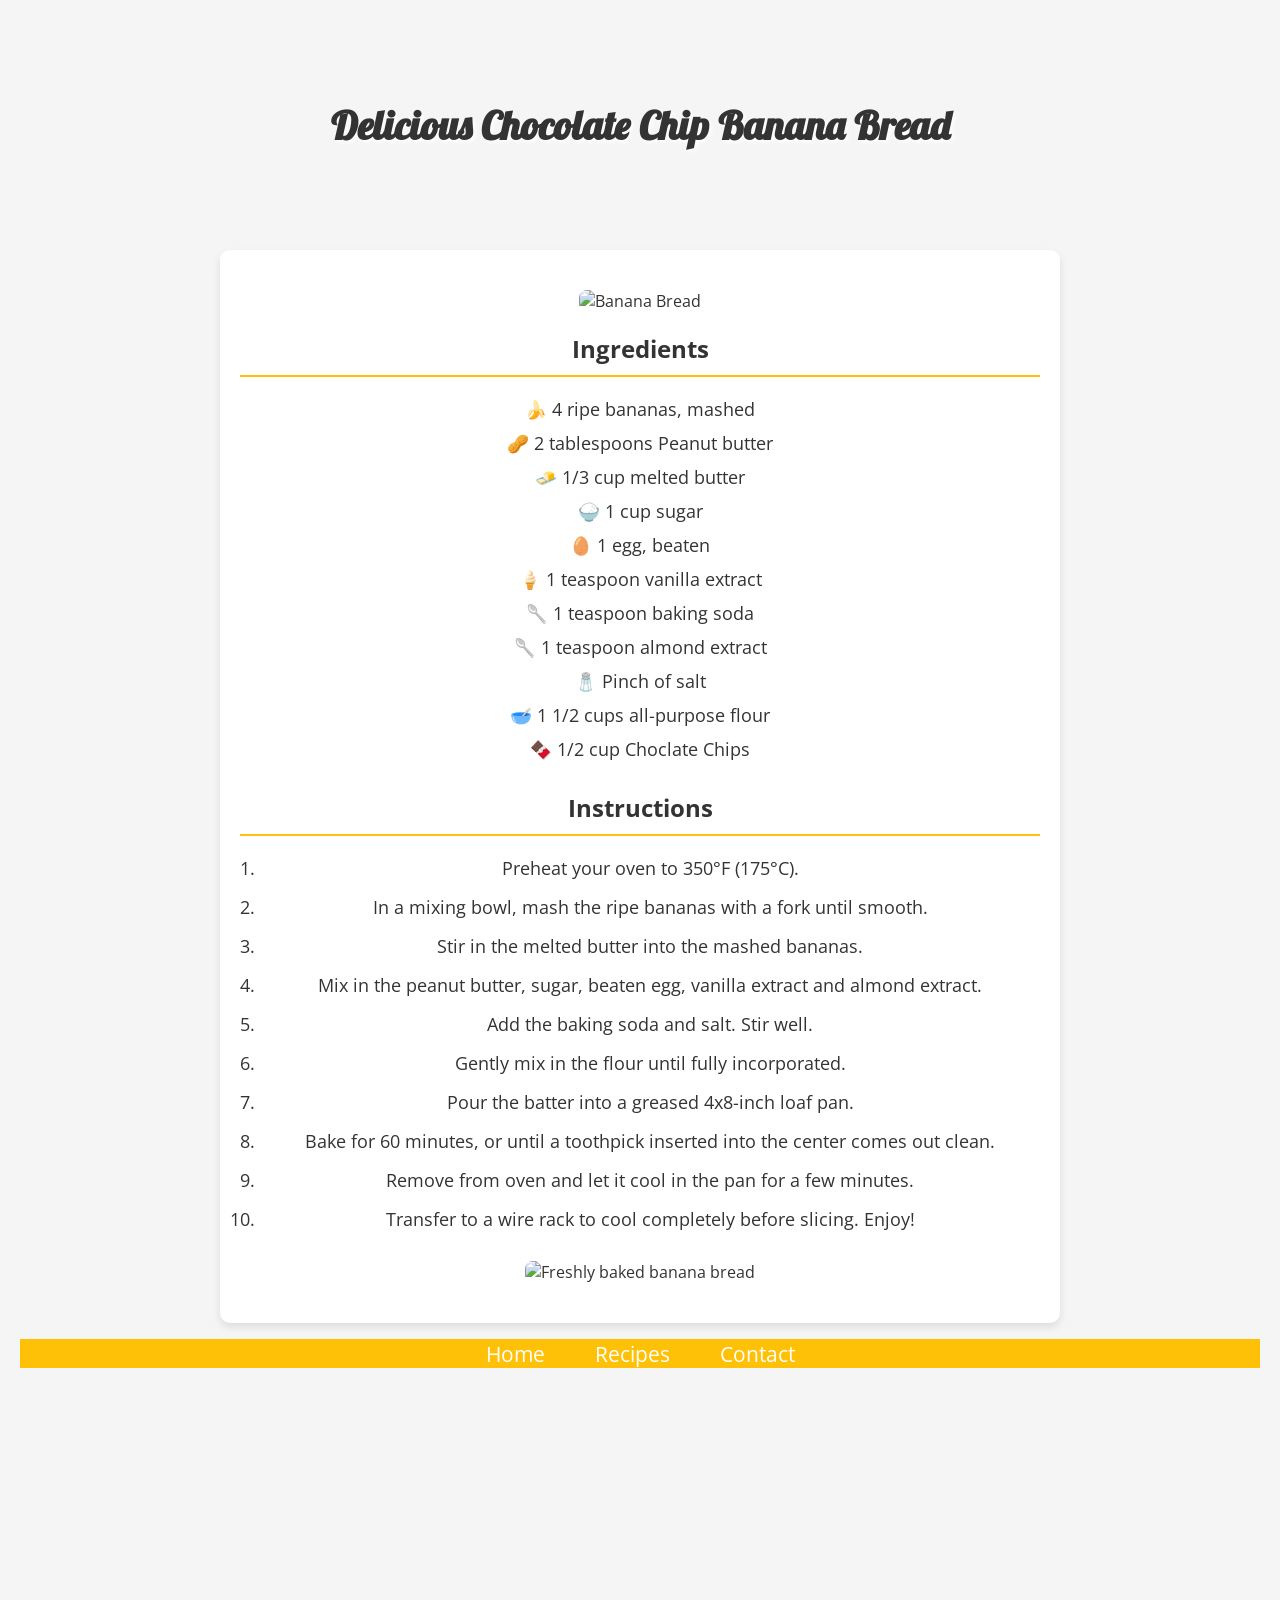
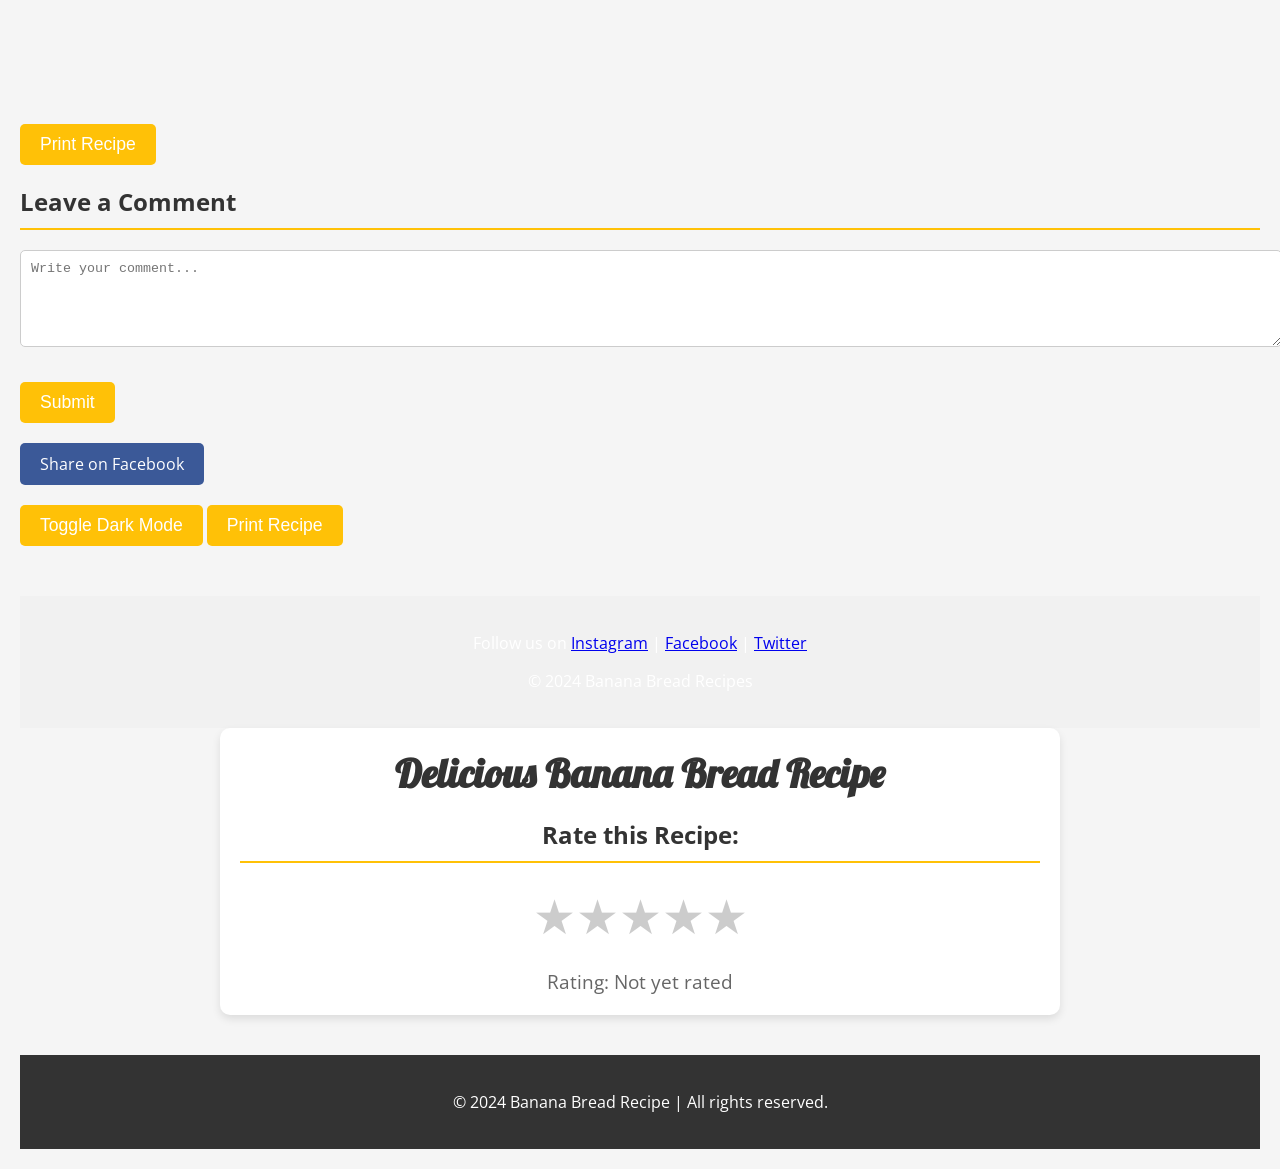
==== commit fb038a8c: "Update index.html" ====
--- a/index.html
+++ b/index.html
@@ -127,9 +127,6 @@
     </div>
 </div>
 
-<footer>
-    <p>&copy; 2024 Banana Bread Recipe | All rights reserved.</p>
-</footer>
 
 </body>
 </html>
@@ -424,11 +421,15 @@
     });
 </script>
 
-
-
-
-
-
-
-
-
+<footer>
+    <p>&copy; 2024 Banana Bread Recipe | All rights reserved.</p>
+</footer>
+
+
+
+
+
+
+
+
+
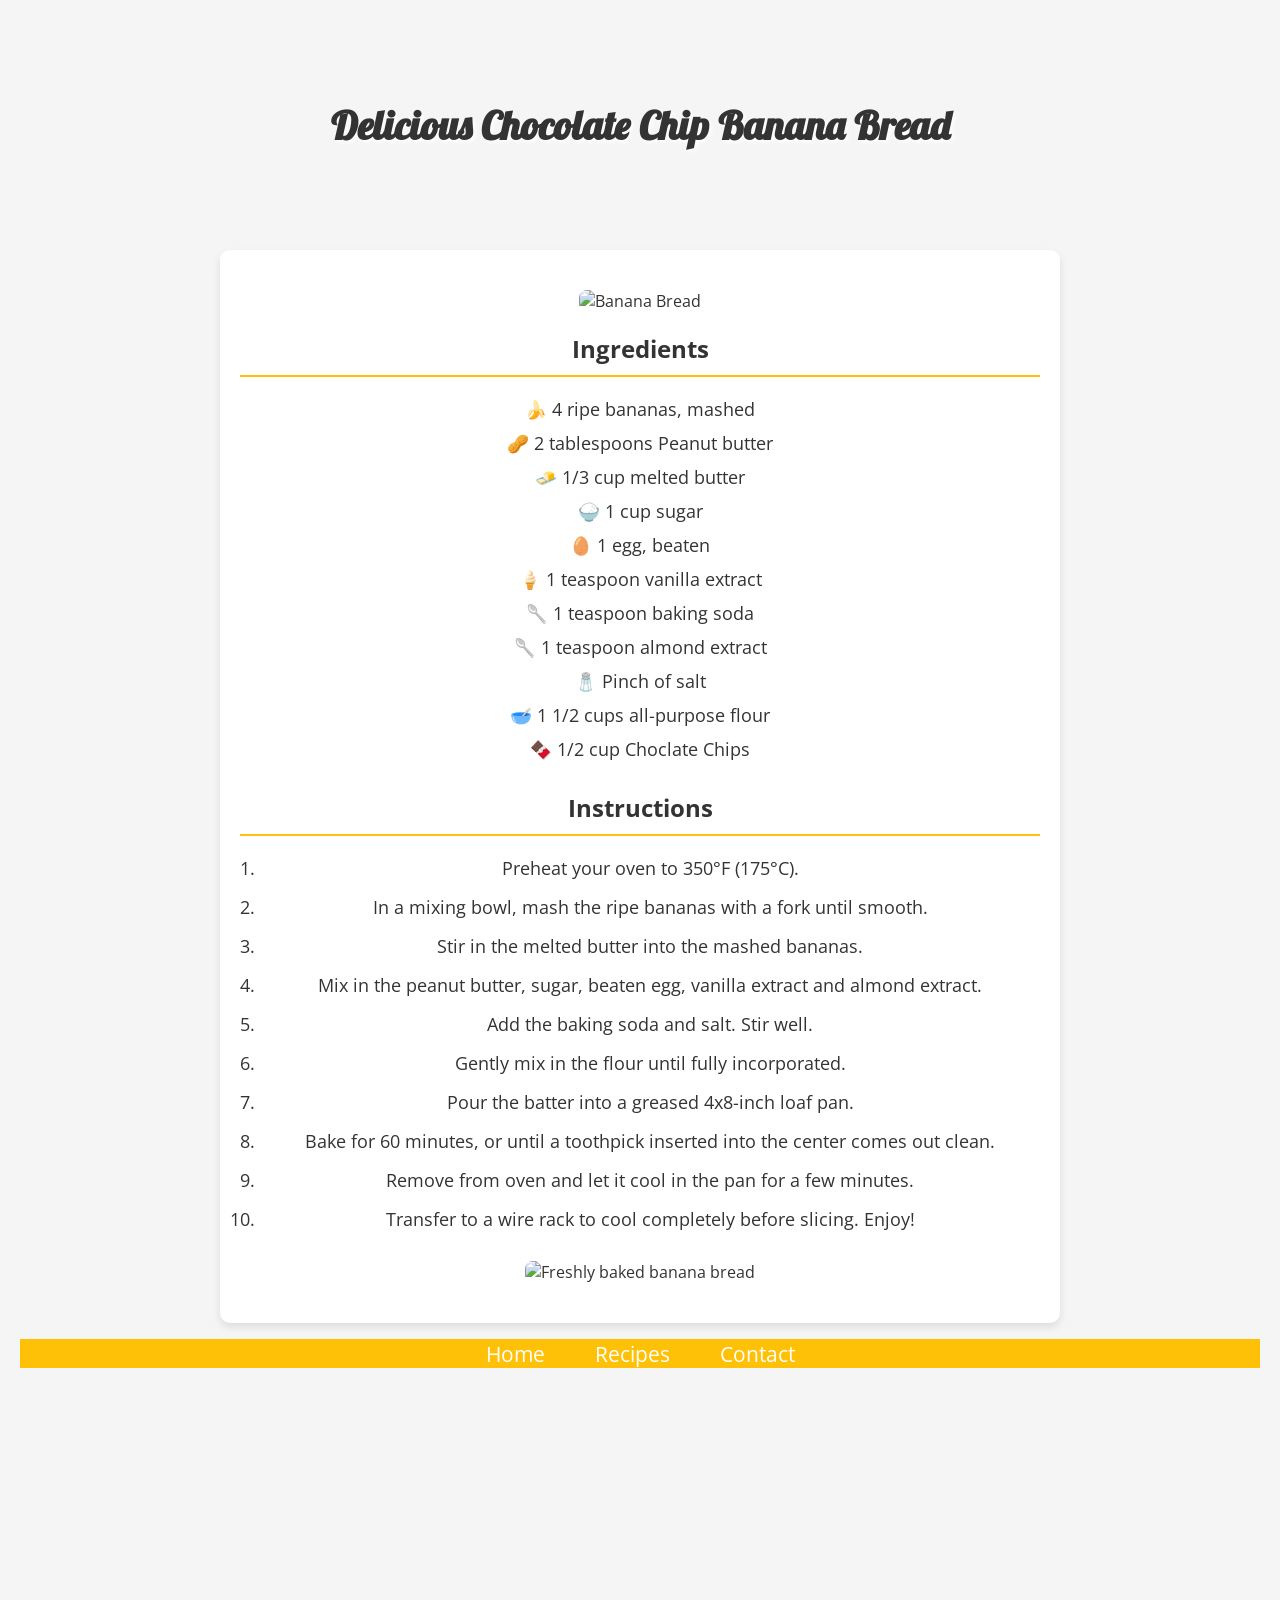
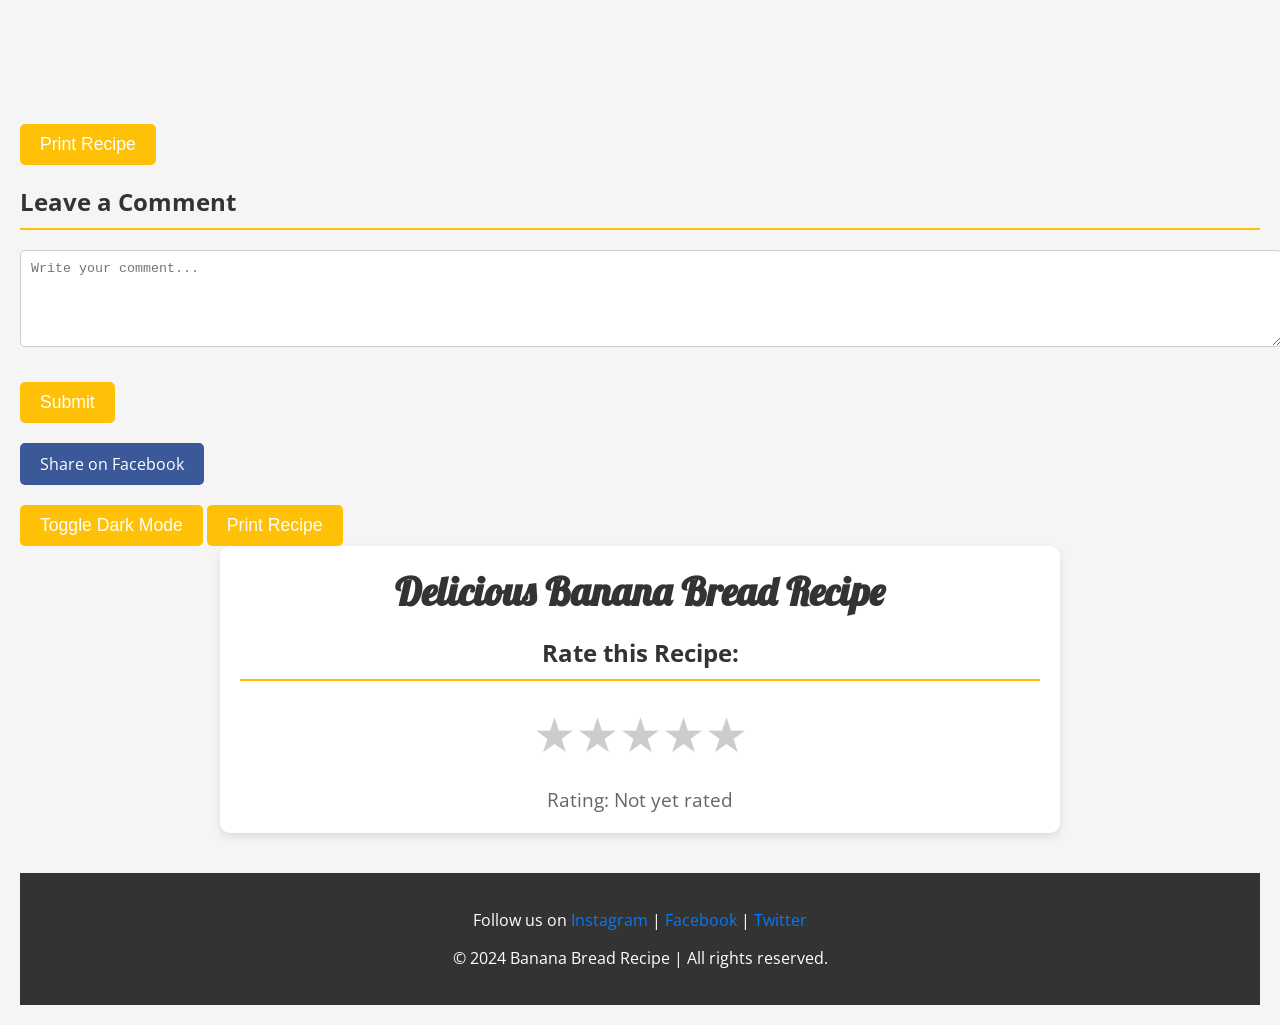
==== commit c916674d: "Update index.html" ====
--- a/index.html
+++ b/index.html
@@ -175,6 +175,24 @@
         font-size: 3em;
     }
 </style>
+
+<head>
+    <meta charset="UTF-8">
+    <meta name="viewport" content="width=device-width, initial-scale=100.0">
+    <title>Centered Video</title>
+    <style>
+        .centered-video {
+            text-align: center; /* Center the iframe inside the div */
+        }
+
+        .centered-video iframe {
+            display: inline-block; /* Ensure the iframe behaves like inline content */
+            max-width: 200%; /* Responsive width */
+            height: 10; /* Maintain aspect ratio */
+        }
+    </style>
+</head>
+
 <div class="centered-video">
     <iframe width="560" height="315" src="https://www.youtube.com/embed/some-video-id" title="Banana Bread Recipe Video"
             frameborder="0" allowfullscreen></iframe>
@@ -255,13 +273,6 @@
 </style>
 <button onclick="window.print()" style="background-color: #ffc107; border: none; padding: 10px 20px;">Print Recipe</button>
 
-<footer style="text-align: center; margin-top: 50px; padding: 20px; background-color: #f1f1f1;">
-    <p>Follow us on <a href="#">Instagram</a> | <a href="#">Facebook</a> | <a href="#">Twitter</a></p>
-    <p>&copy; 2024 Banana Bread Recipes</p>
-</footer>
-
-<!DOCTYPE html>
-<html lang="en">
 <head>
     <meta charset="UTF-8">
     <meta name="viewport" content="width=device-width, initial-scale=1.0">
@@ -393,8 +404,6 @@
             });
         }
     </script>
-</body>
-</html>
 
 <div id="preloader" style="position: fixed; top: 0; left: 0; width: 100%; height: 100%; background: rgba(255,255,255,0.8); display: flex; justify-content: center; align-items: center;">
     <div class="loader"></div>
@@ -421,15 +430,44 @@
     });
 </script>
 
-<footer>
-    <p>&copy; 2024 Banana Bread Recipe | All rights reserved.</p>
-</footer>
-
-
-
-
-
-
-
-
-
+<meta charset="UTF-8">
+<meta name="viewport" content="width=device-width, initial-scale=1.0">
+<title>Footer Example</title>
+<style>
+    footer a {
+        color: #007bff; /* Default link color */
+        text-decoration: none; /* Remove underline from links */
+    }
+    
+    footer a:hover {
+        color: #0056b3; /* Color when the mouse hovers over the link */
+    }
+</style>
+
+    <footer>
+        <p>Follow us on <a href="#">Instagram</a> | <a href="#">Facebook</a> | <a href="#">Twitter</a></p>
+        <p>&copy; 2024 Banana Bread Recipe | All rights reserved.</p>
+    </footer>
+
+</body>
+</html>
+
+
+
+
+
+
+
+
+
+
+
+
+
+
+
+
+
+
+
+
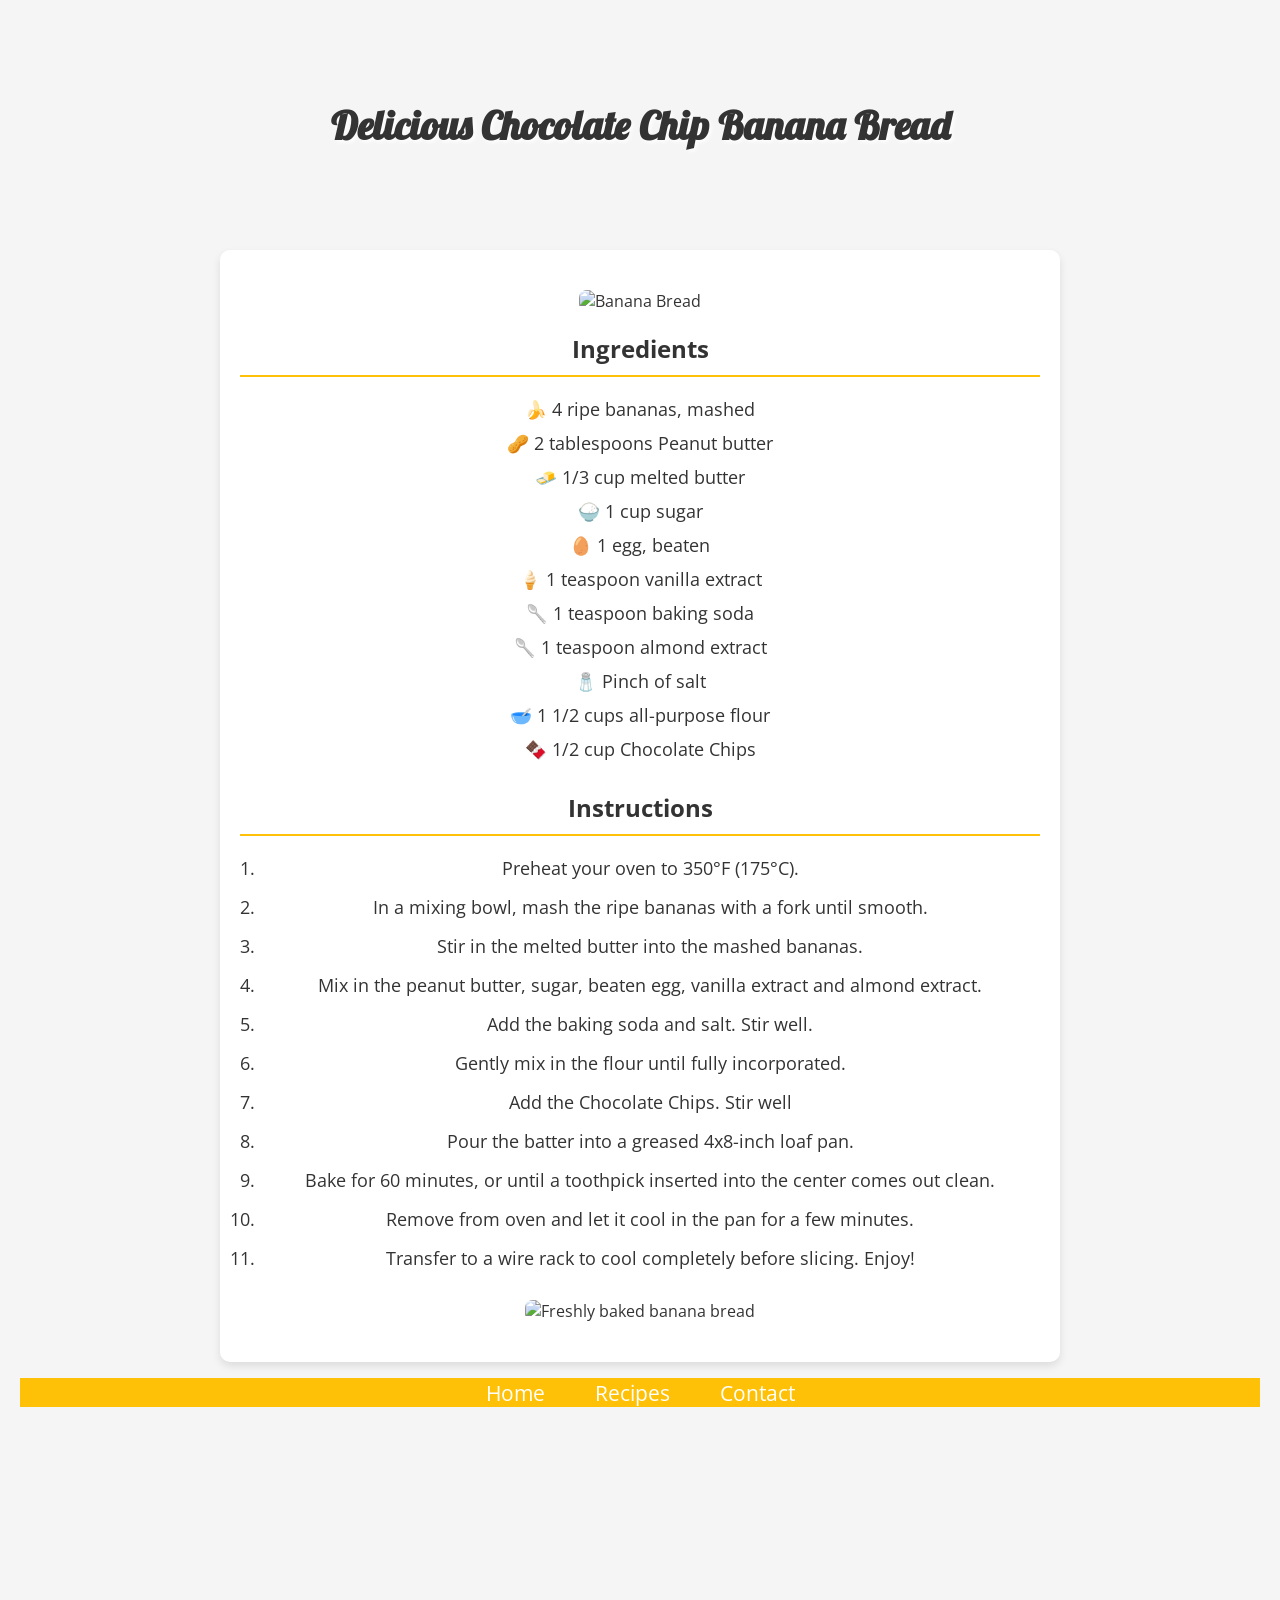
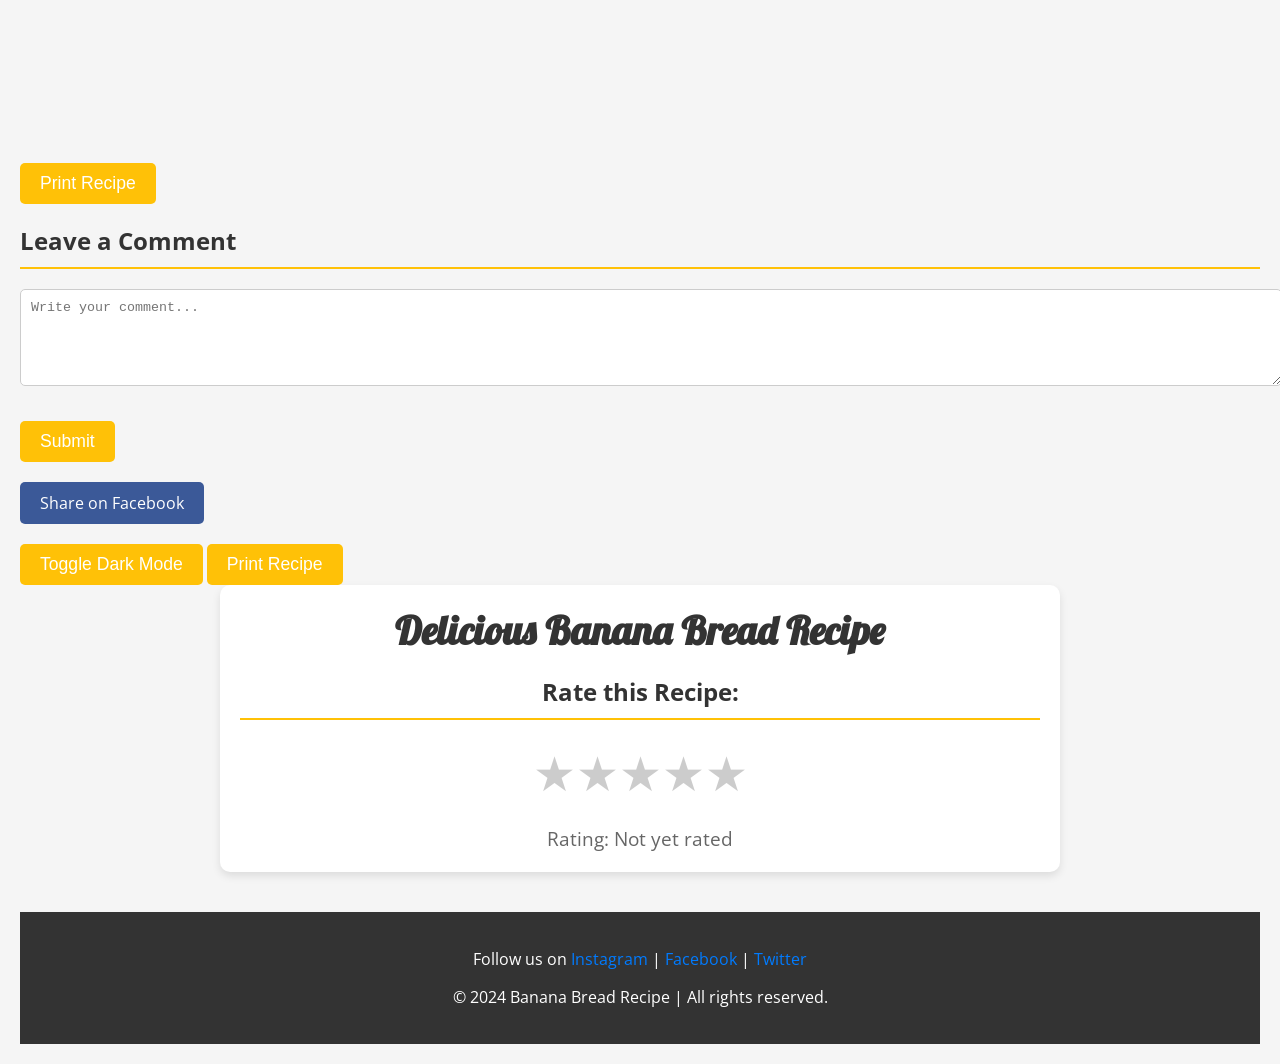
==== commit 95b31c68: "Update index.html" ====
--- a/index.html
+++ b/index.html
@@ -101,7 +101,7 @@
             <li>🥄 1 teaspoon almond extract</li>
             <li>🧂 Pinch of salt</li>
             <li>🥣 1 1/2 cups all-purpose flour</li>
-            <li>🍫 1/2 cup Choclate Chips</li>
+            <li>🍫 1/2 cup Chocolate Chips</li>
         </ul>
     </section>
 
@@ -114,6 +114,7 @@
             <li>Mix in the peanut butter, sugar, beaten egg, vanilla extract and almond extract.</li>
             <li>Add the baking soda and salt. Stir well.</li>
             <li>Gently mix in the flour until fully incorporated.</li>
+            <li>Add the Chocolate Chips. Stir well</li>
             <li>Pour the batter into a greased 4x8-inch loaf pan.</li>
             <li>Bake for 60 minutes, or until a toothpick inserted into the center comes out clean.</li>
             <li>Remove from oven and let it cool in the pan for a few minutes.</li>
@@ -273,6 +274,7 @@
 </style>
 <button onclick="window.print()" style="background-color: #ffc107; border: none; padding: 10px 20px;">Print Recipe</button>
 
+<div>
 <head>
     <meta charset="UTF-8">
     <meta name="viewport" content="width=device-width, initial-scale=1.0">
@@ -350,6 +352,8 @@
         }
     </style>
 </head>
+</div>
+
 <body>
     <div class="container">
         <h1>Delicious Banana Bread Recipe</h1>
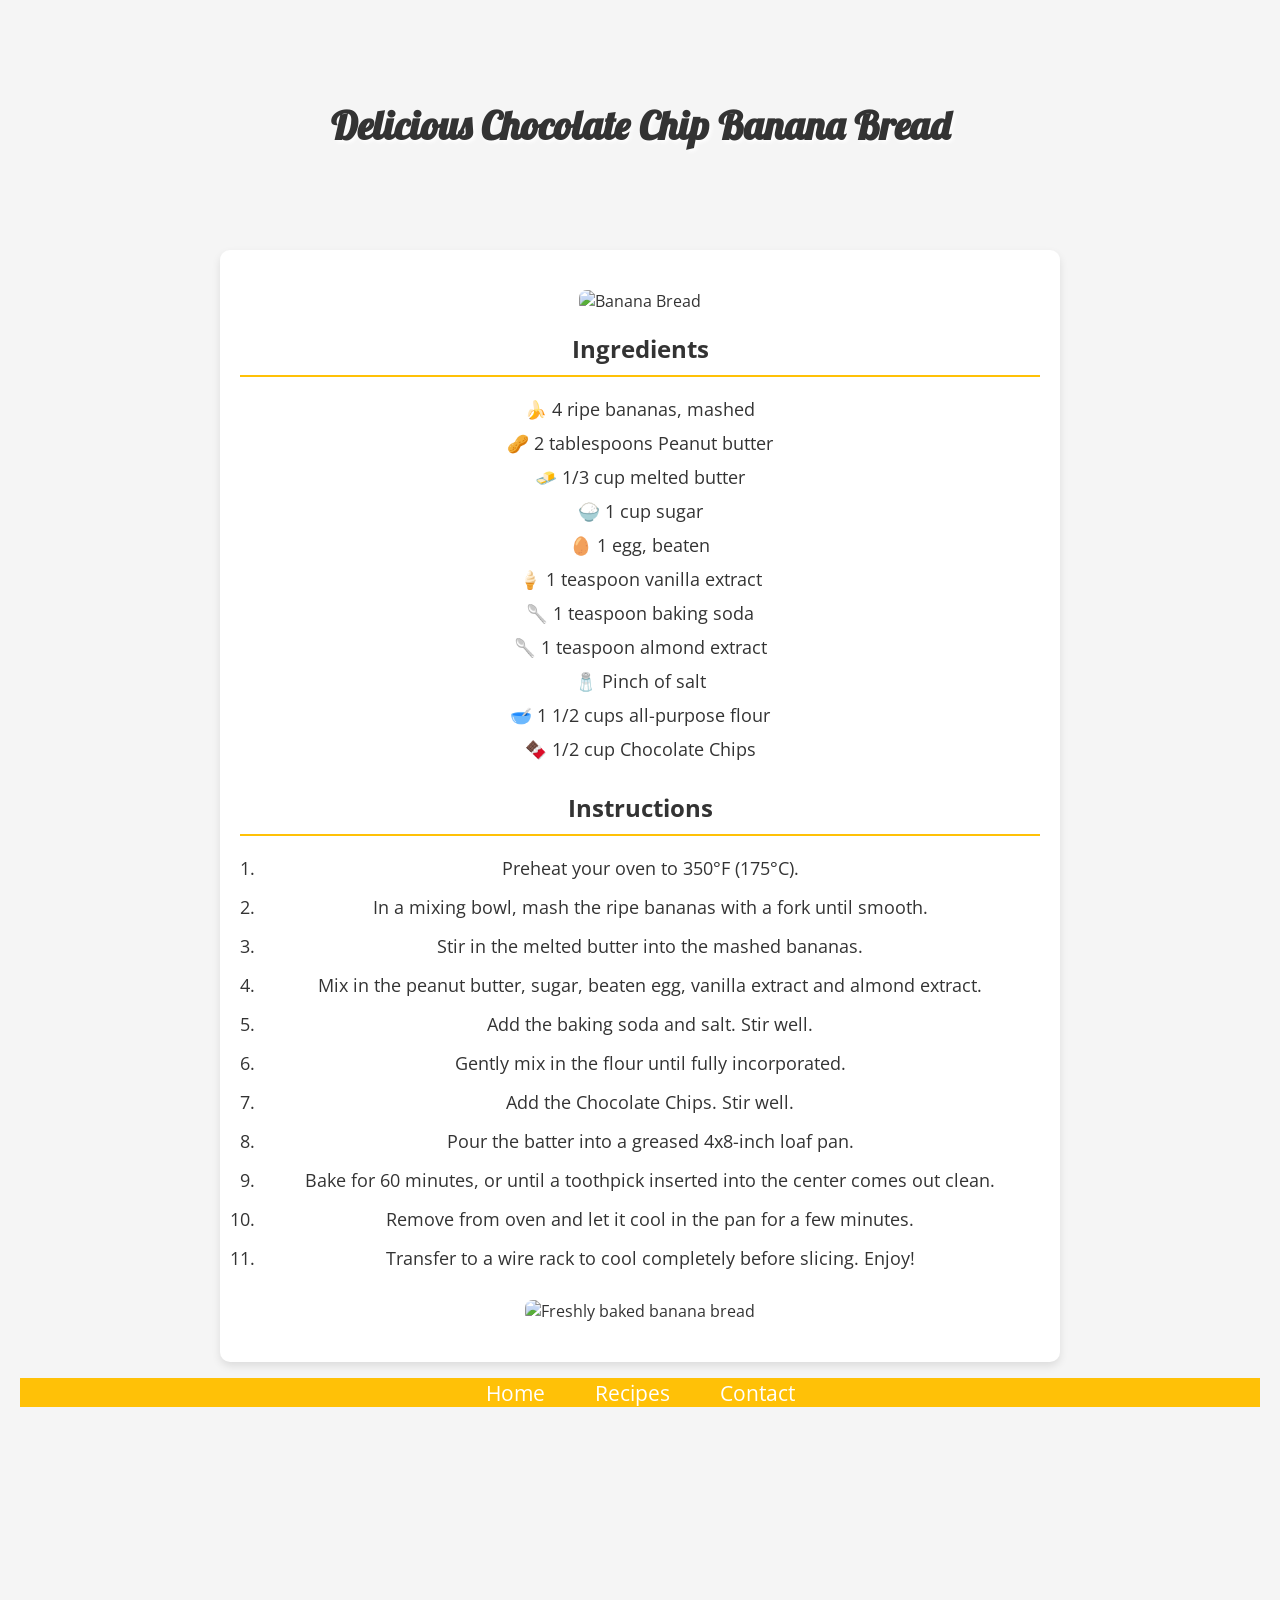
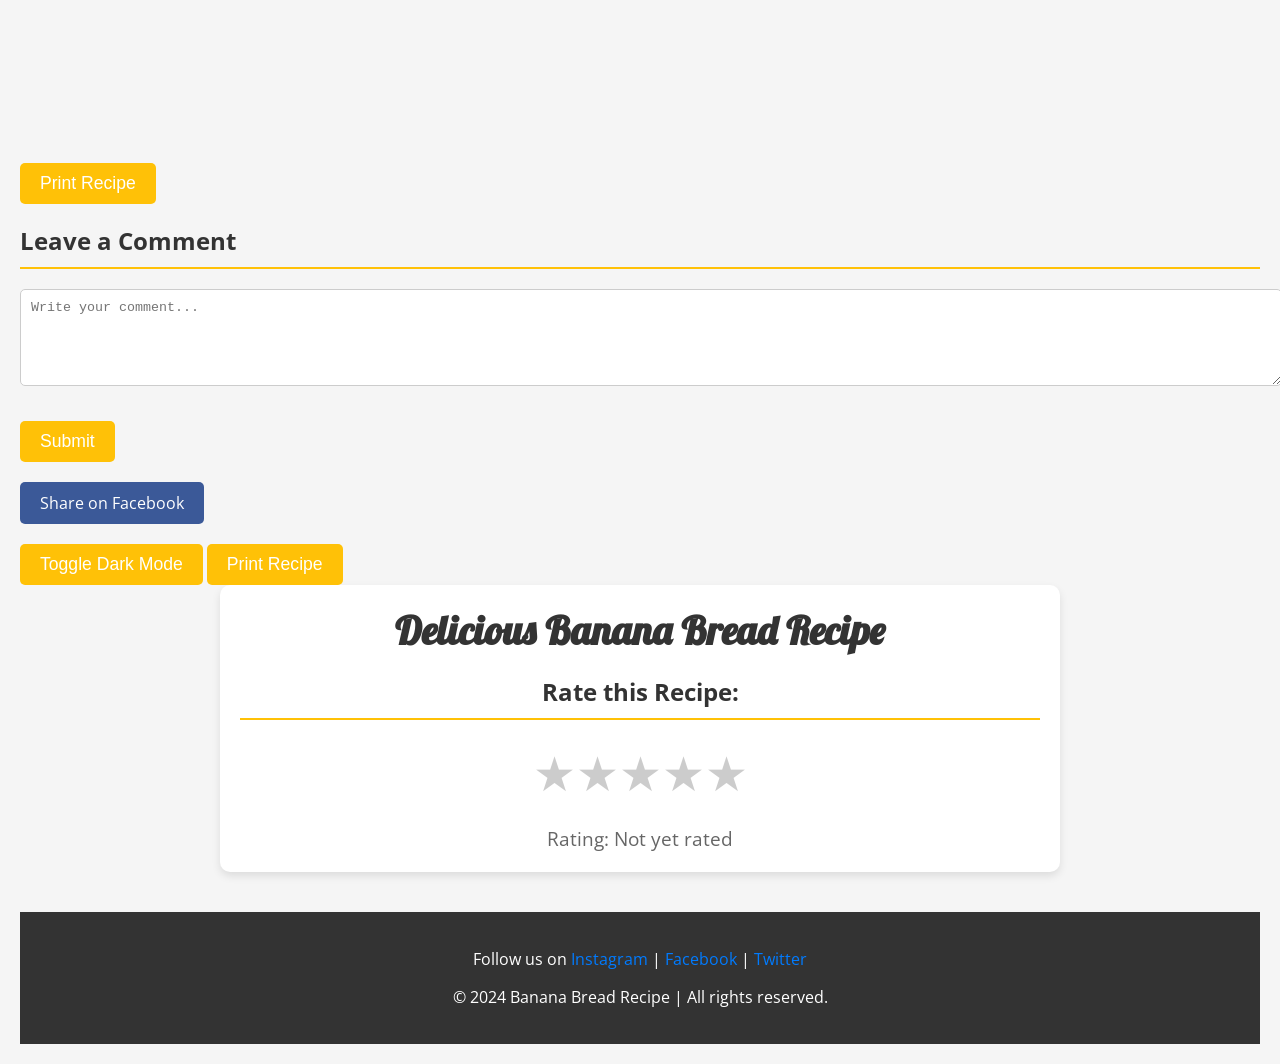
==== commit 38321279: "Update index.html" ====
--- a/index.html
+++ b/index.html
@@ -114,7 +114,7 @@
             <li>Mix in the peanut butter, sugar, beaten egg, vanilla extract and almond extract.</li>
             <li>Add the baking soda and salt. Stir well.</li>
             <li>Gently mix in the flour until fully incorporated.</li>
-            <li>Add the Chocolate Chips. Stir well</li>
+            <li>Add the Chocolate Chips. Stir well.</li>
             <li>Pour the batter into a greased 4x8-inch loaf pan.</li>
             <li>Bake for 60 minutes, or until a toothpick inserted into the center comes out clean.</li>
             <li>Remove from oven and let it cool in the pan for a few minutes.</li>
